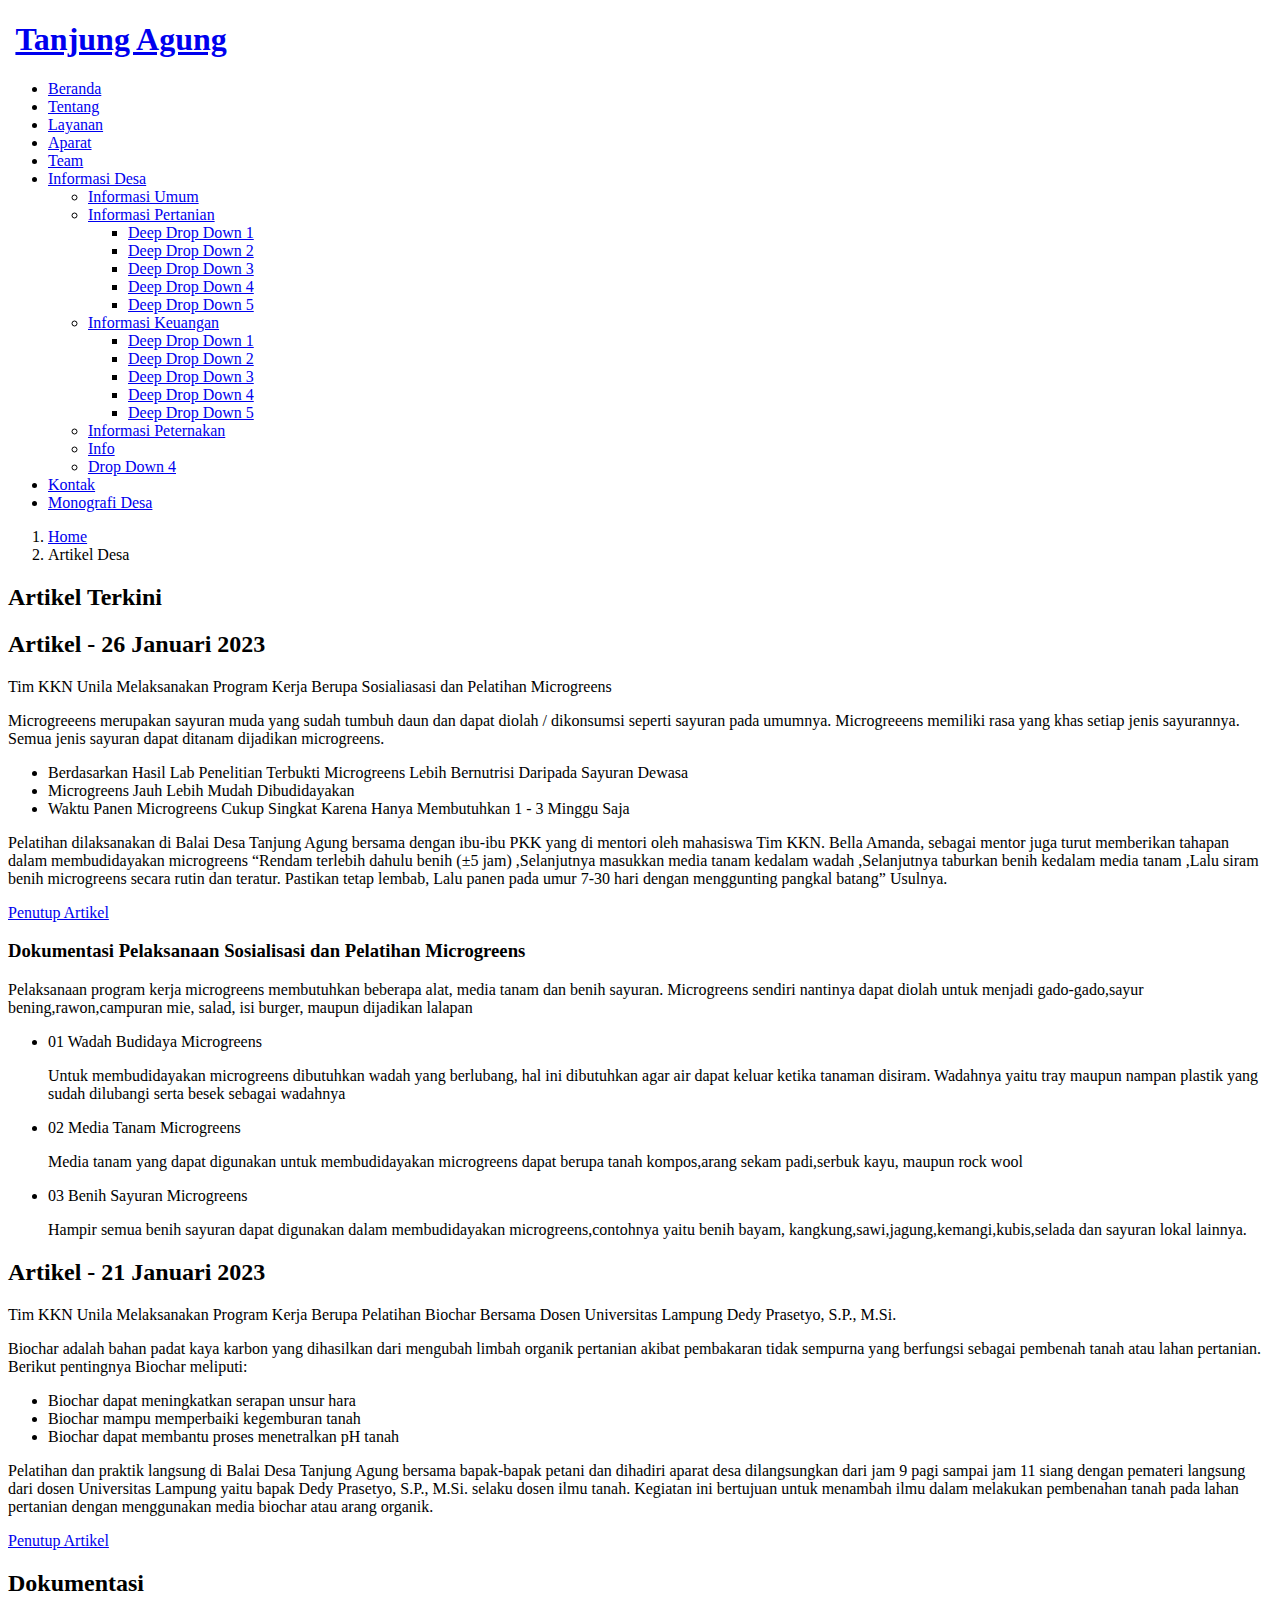
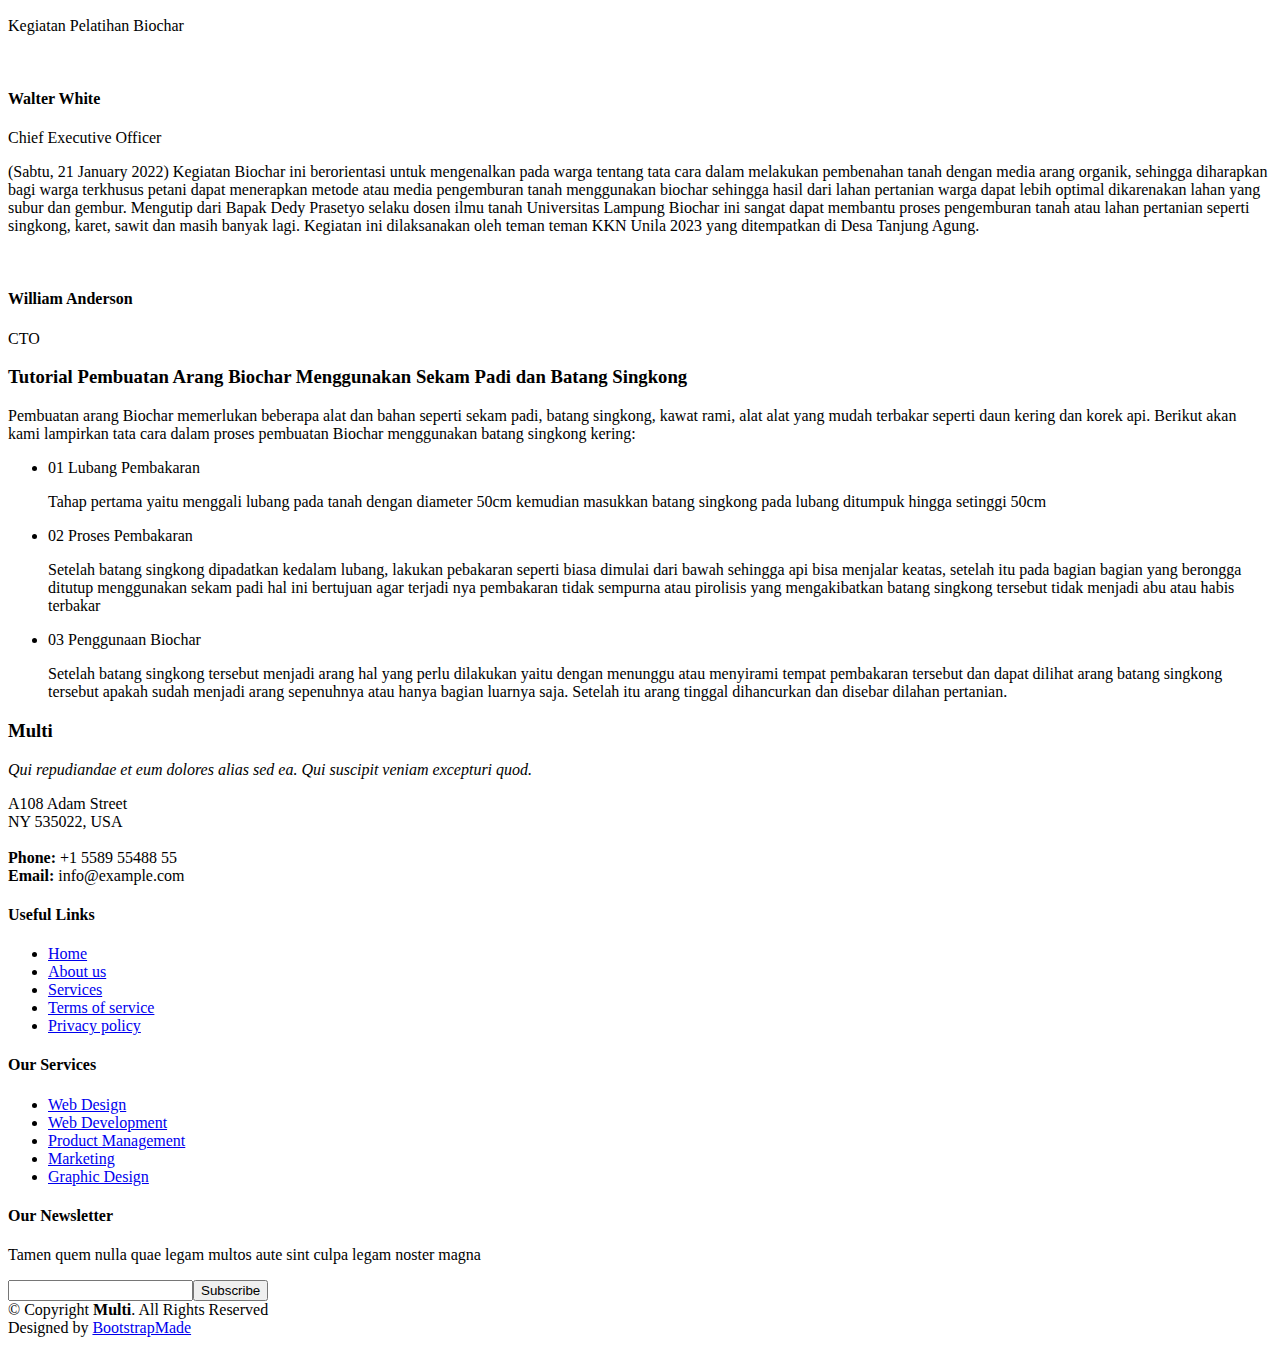
==== inner-page.html @ cc5b4e11 "Profil Tj Agung" ====
<!DOCTYPE html>
<html lang="en">

<head>
  <meta charset="utf-8">
  <meta content="width=device-width, initial-scale=1.0" name="viewport">

  <title>Inner Page - Multi Bootstrap Template</title>
  <meta content="" name="description">
  <meta content="" name="keywords">

  <!-- Favicons -->
  <link href="assets/img/favicon.png" rel="icon">
  <link href="assets/img/apple-touch-icon.png" rel="apple-touch-icon">

  <!-- Google Fonts -->
  <link href="https://fonts.googleapis.com/css?family=Open+Sans:300,300i,400,400i,600,600i,700,700i|Raleway:300,300i,400,400i,500,500i,600,600i,700,700i|Poppins:300,300i,400,400i,500,500i,600,600i,700,700i" rel="stylesheet">

  <!-- Vendor CSS Files -->
  <link href="assets/vendor/animate.css/animate.min.css" rel="stylesheet">
  <link href="assets/vendor/aos/aos.css" rel="stylesheet">
  <link href="assets/vendor/bootstrap/css/bootstrap.min.css" rel="stylesheet">
  <link href="assets/vendor/bootstrap-icons/bootstrap-icons.css" rel="stylesheet">
  <link href="assets/vendor/boxicons/css/boxicons.min.css" rel="stylesheet">
  <link href="assets/vendor/glightbox/css/glightbox.min.css" rel="stylesheet">
  <link href="assets/vendor/remixicon/remixicon.css" rel="stylesheet">
  <link href="assets/vendor/swiper/swiper-bundle.min.css" rel="stylesheet">

  <!-- Template Main CSS File -->
  <link href="assets/css/style.css" rel="stylesheet">

  <body>
    <!-- ======= Header ======= -->
    <header id="header" class="fixed-top">
      <div class="container d-flex align-items-center justify-content-between">
        <h1 class="logo"><a href="index.html" class="logo"><img src="assets/img/logo.png" alt="" class="img-fluid"></a>
          <a href="index.html">Tanjung Agung</a></h1>
        <!-- Uncomment below if you prefer to use an image logo -->
        <!-- <a href="index.html" class="logo"><img src="assets/img/logo.png" alt="" class="img-fluid"></a>-->

        <nav id="navbar" class="navbar">
          <ul>
            <li><a class="nav-link scrollto active" href="index.html">Beranda</a></li>
            <li><a class="nav-link scrollto" href="index.html">Tentang</a></li>
            <li><a class="nav-link scrollto" href="index.html">Layanan</a></li>
            <li><a class="nav-link scrollto" href="index.html">Aparat</a></li>
            <li><a class="nav-link scrollto" href="index.html">Team</a></li>
            <li class="dropdown">
              <a href="#about"><span>Informasi Desa</span> <i class="bi bi-chevron-down"></i></a>
              <ul>
                <li><a href="index.html">Informasi Umum</a></li>
                <li class="dropdown">
                  <a href="#"><span>Informasi Pertanian</span> <i class="bi bi-chevron-right"></i></a>
                  <ul>
                    <li><a href="#">Deep Drop Down 1</a></li>
                    <li><a href="#">Deep Drop Down 2</a></li>
                    <li><a href="#">Deep Drop Down 3</a></li>
                    <li><a href="#">Deep Drop Down 4</a></li>
                    <li><a href="#">Deep Drop Down 5</a></li>
                  </ul>
                </li>
                <li class="dropdown">
                  <a href="#"><span>Informasi Keuangan</span> <i class="bi bi-chevron-right"></i></a>
                  <ul>
                    <li><a href="#">Deep Drop Down 1</a></li>
                    <li><a href="#">Deep Drop Down 2</a></li>
                    <li><a href="#">Deep Drop Down 3</a></li>
                    <li><a href="#">Deep Drop Down 4</a></li>
                    <li><a href="#">Deep Drop Down 5</a></li>
                  </ul>
                </li>
                <li><a href="#">Informasi Peternakan</a></li>
                <li><a href="#">Info</a></li>
                <li><a href="#">Drop Down 4</a></li>
              </ul>
            </li>
            <li><a class="nav-link scrollto" href="index.html">Kontak</a></li>
            <li><a class="getstarted scrollto" href="index.html">Monografi Desa</a></li>
          </ul>
          <i class="bi bi-list mobile-nav-toggle"></i>
        </nav>
        <!-- .navbar -->
      </div>
    </header>
    <!-- End Header -->

  <main id="main">

    <!-- ======= Breadcrumbs ======= -->
    <section id="breadcrumbs" class="breadcrumbs">
      <div class="container">

        <ol>
          <li><a href="index.html">Home</a></li>
          <li>Artikel Desa</li>
        </ol>
        <h2>Artikel Terkini</h2>

      </div>
    </section><!-- End Breadcrumbs -->


      <!-- ======= About Section ======= -->
      <section id="about" class="about">
        <div class="container" data-aos="fade-up">
          <div class="section-title">
            <h2>Artikel - 26 Januari 2023</h2>
            <p>Tim KKN Unila Melaksanakan Program Kerja Berupa Sosialiasasi dan Pelatihan Microgreens</p>
          </div>

          <div class="row content">
            <div class="col-lg-6">
              <p>Microgreeens merupakan sayuran muda yang sudah tumbuh daun dan dapat diolah / dikonsumsi seperti sayuran pada umumnya. 
                Microgreeens memiliki rasa yang khas setiap jenis sayurannya. Semua jenis sayuran dapat ditanam dijadikan microgreens. </p>
              <ul>
                <li><i class="ri-check-double-line"></i> Berdasarkan Hasil Lab Penelitian Terbukti Microgreens Lebih Bernutrisi Daripada Sayuran Dewasa</li>
                <li><i class="ri-check-double-line"></i> Microgreens Jauh Lebih Mudah Dibudidayakan</li>
                <li><i class="ri-check-double-line"></i> Waktu Panen Microgreens Cukup Singkat Karena Hanya Membutuhkan 1 - 3 Minggu Saja</li>
              </ul>
            </div>
            <div class="col-lg-6 pt-4 pt-lg-0">
              <p>
                Pelatihan dilaksanakan di Balai Desa Tanjung Agung bersama dengan ibu-ibu PKK yang di mentori oleh mahasiswa Tim KKN. Bella Amanda, sebagai mentor juga turut memberikan tahapan dalam membudidayakan microgreens 
                “Rendam terlebih dahulu benih (±5 jam) ,Selanjutnya masukkan media tanam kedalam wadah ,Selanjutnya taburkan benih kedalam media tanam ,Lalu siram benih microgreens secara rutin dan teratur. Pastikan tetap lembab, Lalu panen pada umur 7-30 hari dengan menggunting pangkal batang” Usulnya.
              </p>
              <a href="#" class="btn-learn-more">Penutup Artikel</a>
            </div>
          </div>
        </div>
      </section>
      <!-- End About Section -->

     <!-- ======= Why Us Section ======= -->
     <section id="why-us" class="why-us section-bg">
      <div class="container-fluid" data-aos="fade-up">
        <div class="row">
          <div class="col-lg-5 align-items-stretch video-box" style="background-image: url('assets/img/microgreen.jpeg')" data-aos="zoom-in" data-aos-delay="100">
            <a href="https://drive.google.com/drive/folders/10XZjuf7PprwOUc-kJ8dAQePQixNwz4XZ?usp=share_link" class="venobox play-btn mb-4" data-vbtype="video" data-autoplay="true"></a>
          </div>

          <div class="col-lg-7 d-flex flex-column justify-content-center align-items-stretch">
            <div class="content">
              <h3>Dokumentasi <strong> Pelaksanaan Sosialisasi dan Pelatihan Microgreens</strong></h3>
              <p>Pelaksanaan program kerja microgreens membutuhkan beberapa alat, media tanam dan benih sayuran. Microgreens sendiri nantinya dapat diolah untuk
              menjadi gado-gado,sayur bening,rawon,campuran mie, salad, isi burger, maupun dijadikan lalapan </p>
            </div>

            <div class="accordion-list">
              <ul>
                <li>
                  <a data-bs-toggle="collapse" class="collapse" data-bs-target="#accordion-list-1"
                    ><span>01</span> Wadah Budidaya Microgreens <i class="bx bx-chevron-down icon-show"></i><i class="bx bx-chevron-up icon-close"></i
                  ></a>
                  <div id="accordion-list-1" class="collapse show" data-bs-parent=".accordion-list">
                    <p>Untuk membudidayakan microgreens dibutuhkan wadah yang berlubang, hal ini dibutuhkan agar air dapat keluar ketika tanaman disiram. Wadahnya yaitu tray maupun nampan plastik yang sudah dilubangi serta besek sebagai wadahnya </p>
                  </div>
                </li>

                <li>
                  <a data-bs-toggle="collapse" data-bs-target="#accordion-list-2" class="collapsed"
                    ><span>02</span> Media Tanam Microgreens <i class="bx bx-chevron-down icon-show"></i><i class="bx bx-chevron-up icon-close"></i
                  ></a>
                  <div id="accordion-list-2" class="collapse" data-bs-parent=".accordion-list">
                    <p>Media tanam yang dapat digunakan untuk membudidayakan microgreens dapat berupa tanah kompos,arang sekam padi,serbuk kayu, maupun rock wool
                    </p>
                  </div>
                </li>

                <li>
                  <a data-bs-toggle="collapse" data-bs-target="#accordion-list-3" class="collapsed"
                    ><span>03</span> Benih Sayuran Microgreens <i class="bx bx-chevron-down icon-show"></i><i class="bx bx-chevron-up icon-close"></i
                  ></a>
                  <div id="accordion-list-3" class="collapse" data-bs-parent=".accordion-list">
                    <p>Hampir semua benih sayuran dapat digunakan dalam membudidayakan microgreens,contohnya yaitu benih bayam, kangkung,sawi,jagung,kemangi,kubis,selada dan sayuran lokal lainnya.
                    </p>
                  </div>
                </li>
              </ul>
            </div>
          </div>
        </div>
      </div>
    </section>
    <!-- End Why Us Section -->

      <!-- ======= About Section ======= -->
      <section id="about" class="about">
        <div class="container" data-aos="fade-up">
          <div class="section-title">
            <h2>Artikel - 21 Januari 2023</h2>
            <p>Tim KKN Unila Melaksanakan Program Kerja Berupa Pelatihan Biochar Bersama Dosen Universitas Lampung Dedy Prasetyo, S.P., M.Si.</p>
          </div>

          <div class="row content">
            <div class="col-lg-6">
              <p>
                Biochar adalah bahan padat kaya karbon yang dihasilkan dari mengubah limbah organik pertanian akibat pembakaran tidak sempurna yang berfungsi sebagai pembenah tanah atau lahan pertanian. Berikut pentingnya Biochar meliputi:
                 <ul>
                <li><i class="ri-check-double-line"></i> Biochar dapat meningkatkan serapan unsur hara </li>
                <li><i class="ri-check-double-line"></i> Biochar mampu memperbaiki kegemburan tanah</li>
                <li><i class="ri-check-double-line"></i> Biochar dapat membantu proses menetralkan pH tanah</li>
              </ul>
            </div>
            <div class="col-lg-6 pt-4 pt-lg-0">
              <p>
                Pelatihan dan praktik langsung di Balai Desa Tanjung Agung bersama bapak-bapak petani dan dihadiri aparat desa dilangsungkan dari jam 9 pagi sampai jam 11 siang dengan pemateri langsung dari dosen Universitas Lampung yaitu bapak Dedy Prasetyo, S.P., M.Si. selaku dosen ilmu tanah. Kegiatan ini bertujuan 
                untuk menambah ilmu dalam melakukan pembenahan tanah pada lahan pertanian dengan menggunakan media biochar atau arang organik.
                </p>
              <a href="#" class="btn-learn-more">Penutup Artikel</a>
            </div>
          </div>
        </div>
      </section>
      <!-- End About Section -->

 <!-- ======= Team Section ======= -->
 <section id="team" class="team section-bg">
  <div class="container" data-aos="fade-up">
    <div class="section-title">
      <h2>Dokumentasi</h2>
      <p>Kegiatan Pelatihan Biochar</p>
    </div>

    <div class="row">
      <div class="col-xl-3 col-lg-4 col-md-6">
        <div class="member" data-aos="zoom-in" data-aos-delay="100">
          <img src="assets/img/team/team-1.jpg" class="img-fluid" alt="" />
          <div class="member-info">
            <div class="member-info-content">
              <h4>Walter White</h4>
              <span>Chief Executive Officer</span>
            </div>
          </div>
        </div>
      </div>

      <div class="col-lg-6 pt-4 pt-lg-0">
        <p>
          (Sabtu, 21 January 2022) Kegiatan Biochar ini berorientasi untuk mengenalkan pada warga tentang tata cara dalam melakukan pembenahan tanah dengan media arang organik,
          sehingga diharapkan bagi warga terkhusus petani dapat menerapkan metode atau media pengemburan tanah menggunakan biochar sehingga 
          hasil dari lahan pertanian warga dapat lebih optimal dikarenakan lahan yang subur dan gembur.
          Mengutip dari Bapak Dedy Prasetyo selaku dosen ilmu tanah Universitas Lampung Biochar ini sangat dapat membantu proses pengemburan tanah atau lahan pertanian seperti singkong, karet, sawit dan masih banyak lagi.
          Kegiatan ini dilaksanakan oleh teman teman KKN Unila 2023 yang ditempatkan di Desa Tanjung Agung. 
          </p>
      </div>
     
      <div class="col-xl-3 col-lg-4 col-md-6" data-wow-delay="0.2s">
        <div class="member" data-aos="zoom-in" data-aos-delay="300">
          <img src="assets/img/team/team-3.jpg" class="img-fluid" alt="" />
          <div class="member-info">
            <div class="member-info-content">
              <h4>William Anderson</h4>
              <span>CTO</span>
            </div>
          </div>
        </div>
      </div>
    </div>
  </div>
</section>
<!-- End Team Section -->

     <!-- ======= Why Us Section ======= -->
     <section id="why-us" class="why-us section-bg">
      <div class="container-fluid" data-aos="fade-up">
        <div class="row">


          <div class="col-lg-14 d-flex flex-column justify-content-center align-items-stretch">
            <div class="content">
              <h3>Tutorial <strong> Pembuatan Arang Biochar Menggunakan Sekam Padi dan Batang Singkong</strong></h3>
              <p>
                Pembuatan arang Biochar memerlukan beberapa alat dan bahan seperti sekam padi, batang singkong, kawat rami, alat alat yang mudah terbakar seperti daun kering dan korek api.
                Berikut akan kami lampirkan tata cara dalam proses pembuatan Biochar menggunakan batang singkong kering:
              </div>

            <div class="accordion-list">
              <ul>
                <li>
                  <a data-bs-toggle="collapse" class="collapse" data-bs-target="#accordion-list-1"
                    ><span>01</span> Lubang Pembakaran <i class="bx bx-chevron-down icon-show"></i><i class="bx bx-chevron-up icon-close"></i
                  ></a>
                  <div id="accordion-list-1" class="collapse show" data-bs-parent=".accordion-list">
                    <p>
                      Tahap pertama yaitu menggali lubang pada tanah dengan diameter 50cm kemudian masukkan batang singkong pada lubang ditumpuk hingga setinggi 50cm
                      </p>
                  </div>
                </li>

                <li>
                  <a data-bs-toggle="collapse" data-bs-target="#accordion-list-2" class="collapsed"
                    ><span>02</span> Proses Pembakaran  <i class="bx bx-chevron-down icon-show"></i><i class="bx bx-chevron-up icon-close"></i
                  ></a>
                  <div id="accordion-list-2" class="collapse" data-bs-parent=".accordion-list">
                    <p> Setelah batang singkong dipadatkan kedalam lubang, lakukan pebakaran seperti biasa dimulai dari bawah sehingga api bisa menjalar keatas, setelah itu pada bagian bagian yang berongga ditutup menggunakan sekam padi hal ini bertujuan agar terjadi nya pembakaran tidak sempurna atau pirolisis yang mengakibatkan batang singkong tersebut tidak menjadi abu atau habis terbakar
                    </p>
                  </div>
                </li>

                <li>
                  <a data-bs-toggle="collapse" data-bs-target="#accordion-list-3" class="collapsed"
                    ><span>03</span> Penggunaan Biochar <i class="bx bx-chevron-down icon-show"></i><i class="bx bx-chevron-up icon-close"></i
                  ></a>
                  <div id="accordion-list-3" class="collapse" data-bs-parent=".accordion-list">
                    <p> Setelah batang singkong tersebut menjadi arang hal yang perlu dilakukan yaitu dengan menunggu atau menyirami tempat pembakaran tersebut dan dapat dilihat arang batang singkong tersebut apakah sudah menjadi arang sepenuhnya atau hanya bagian luarnya saja. Setelah itu arang tinggal dihancurkan dan disebar dilahan pertanian.
                    </p>
                  </div>
                </li>
              </ul>
            </div>
          </div>
        </div>
      </div>
    </section>
    <!-- End Why Us Section -->


  </main><!-- End #main -->

  <!-- ======= Footer ======= -->
  <footer id="footer">
    <div class="footer-top">
      <div class="container">
        <div class="row">

          <div class="col-lg-4 col-md-6">
            <div class="footer-info">
              <h3>Multi</h3>
              <p class="pb-3"><em>Qui repudiandae et eum dolores alias sed ea. Qui suscipit veniam excepturi quod.</em></p>
              <p>
                A108 Adam Street <br>
                NY 535022, USA<br><br>
                <strong>Phone:</strong> +1 5589 55488 55<br>
                <strong>Email:</strong> info@example.com<br>
              </p>
              <div class="social-links mt-3">
                <a href="#" class="twitter"><i class="bx bxl-twitter"></i></a>
                <a href="#" class="facebook"><i class="bx bxl-facebook"></i></a>
                <a href="#" class="instagram"><i class="bx bxl-instagram"></i></a>
                <a href="#" class="google-plus"><i class="bx bxl-skype"></i></a>
                <a href="#" class="linkedin"><i class="bx bxl-linkedin"></i></a>
              </div>
            </div>
          </div>

          <div class="col-lg-2 col-md-6 footer-links">
            <h4>Useful Links</h4>
            <ul>
              <li><i class="bx bx-chevron-right"></i> <a href="#">Home</a></li>
              <li><i class="bx bx-chevron-right"></i> <a href="#">About us</a></li>
              <li><i class="bx bx-chevron-right"></i> <a href="#">Services</a></li>
              <li><i class="bx bx-chevron-right"></i> <a href="#">Terms of service</a></li>
              <li><i class="bx bx-chevron-right"></i> <a href="#">Privacy policy</a></li>
            </ul>
          </div>

          <div class="col-lg-2 col-md-6 footer-links">
            <h4>Our Services</h4>
            <ul>
              <li><i class="bx bx-chevron-right"></i> <a href="#">Web Design</a></li>
              <li><i class="bx bx-chevron-right"></i> <a href="#">Web Development</a></li>
              <li><i class="bx bx-chevron-right"></i> <a href="#">Product Management</a></li>
              <li><i class="bx bx-chevron-right"></i> <a href="#">Marketing</a></li>
              <li><i class="bx bx-chevron-right"></i> <a href="#">Graphic Design</a></li>
            </ul>
          </div>

          <div class="col-lg-4 col-md-6 footer-newsletter">
            <h4>Our Newsletter</h4>
            <p>Tamen quem nulla quae legam multos aute sint culpa legam noster magna</p>
            <form action="" method="post">
              <input type="email" name="email"><input type="submit" value="Subscribe">
            </form>

          </div>

        </div>
      </div>
    </div>

    <div class="container">
      <div class="copyright">
        &copy; Copyright <strong><span>Multi</span></strong>. All Rights Reserved
      </div>
      <div class="credits">
        <!-- All the links in the footer should remain intact. -->
        <!-- You can delete the links only if you purchased the pro version. -->
        <!-- Licensing information: https://bootstrapmade.com/license/ -->
        <!-- Purchase the pro version with working PHP/AJAX contact form: https://bootstrapmade.com/multi-responsive-bootstrap-template/ -->
        Designed by <a href="https://bootstrapmade.com/">BootstrapMade</a>
      </div>
    </div>
  </footer><!-- End Footer -->

  <div id="preloader"></div>
  <a href="#" class="back-to-top d-flex align-items-center justify-content-center"><i class="bi bi-arrow-up-short"></i></a>

  <!-- Vendor JS Files -->
  <script src="assets/vendor/purecounter/purecounter_vanilla.js"></script>
  <script src="assets/vendor/aos/aos.js"></script>
  <script src="assets/vendor/bootstrap/js/bootstrap.bundle.min.js"></script>
  <script src="assets/vendor/glightbox/js/glightbox.min.js"></script>
  <script src="assets/vendor/isotope-layout/isotope.pkgd.min.js"></script>
  <script src="assets/vendor/swiper/swiper-bundle.min.js"></script>
  <script src="assets/vendor/php-email-form/validate.js"></script>

  <!-- Template Main JS File -->
  <script src="assets/js/main.js"></script>

</body>

</html>
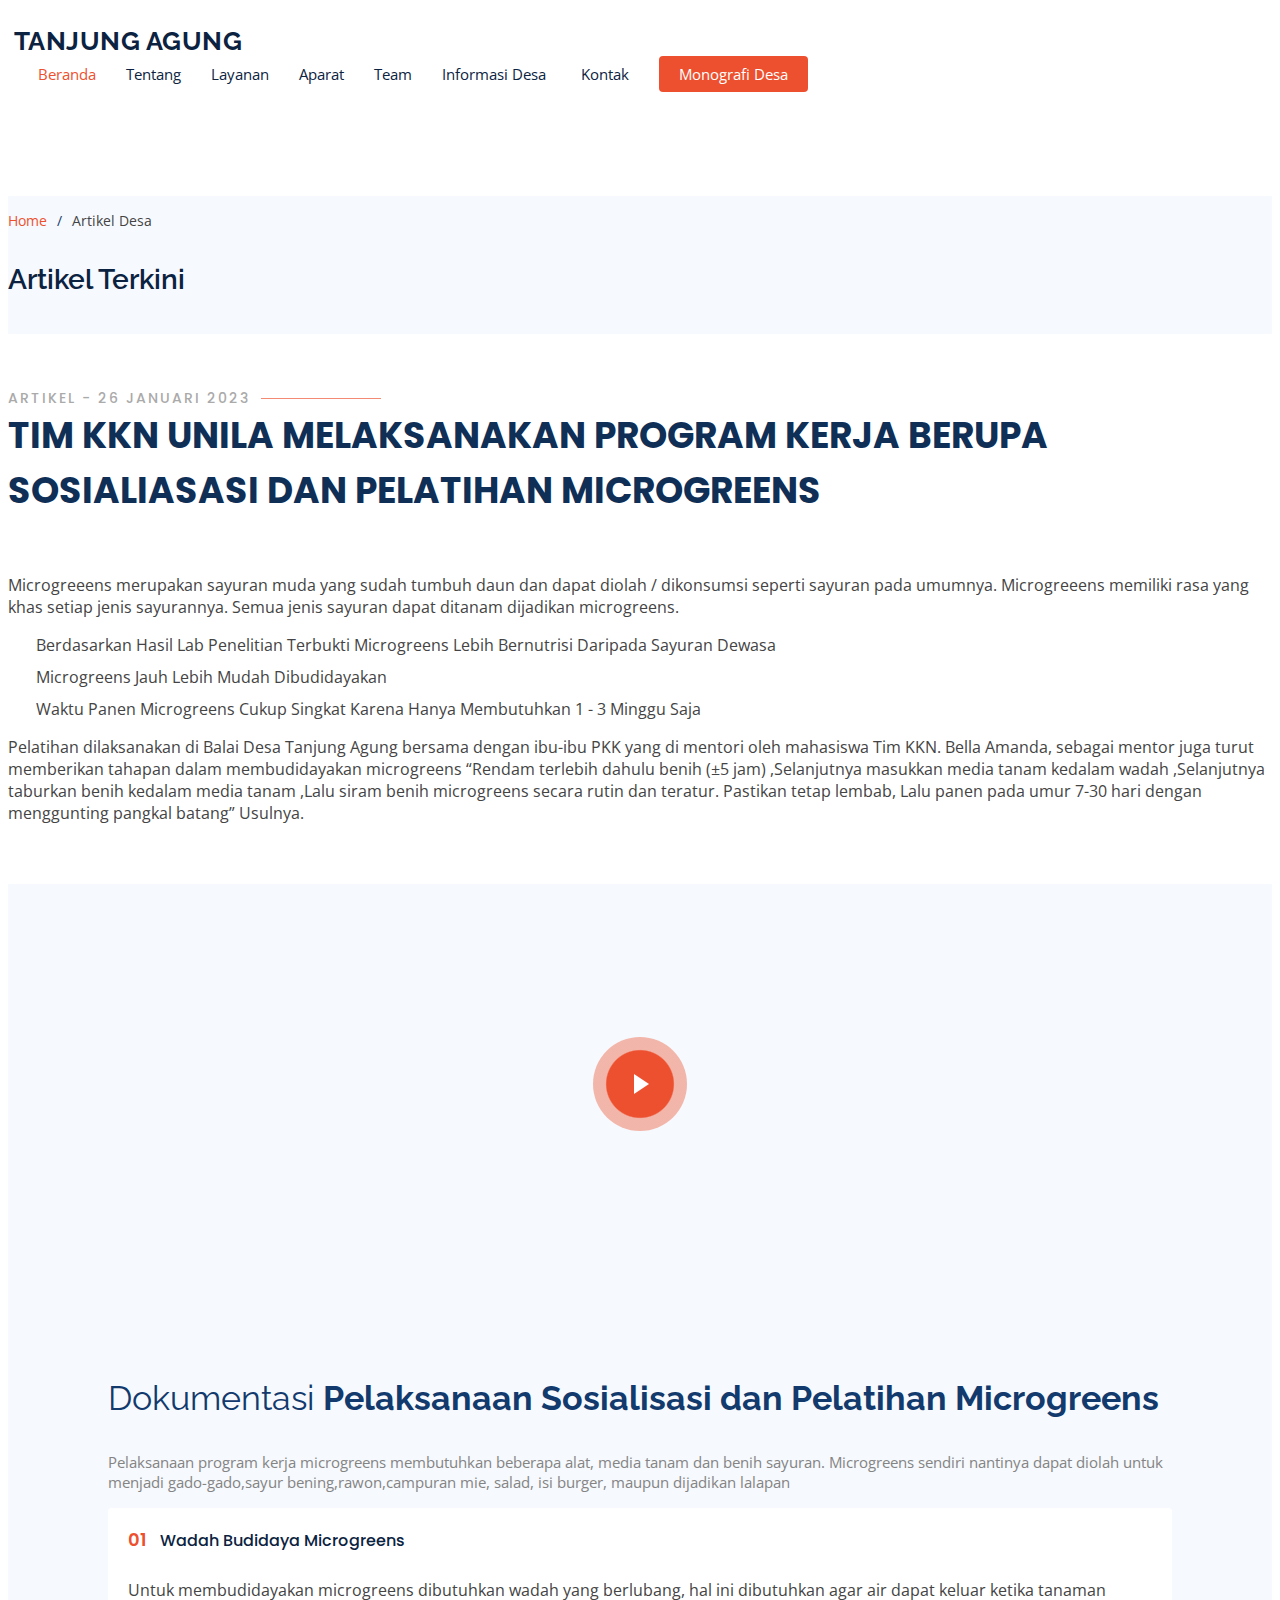
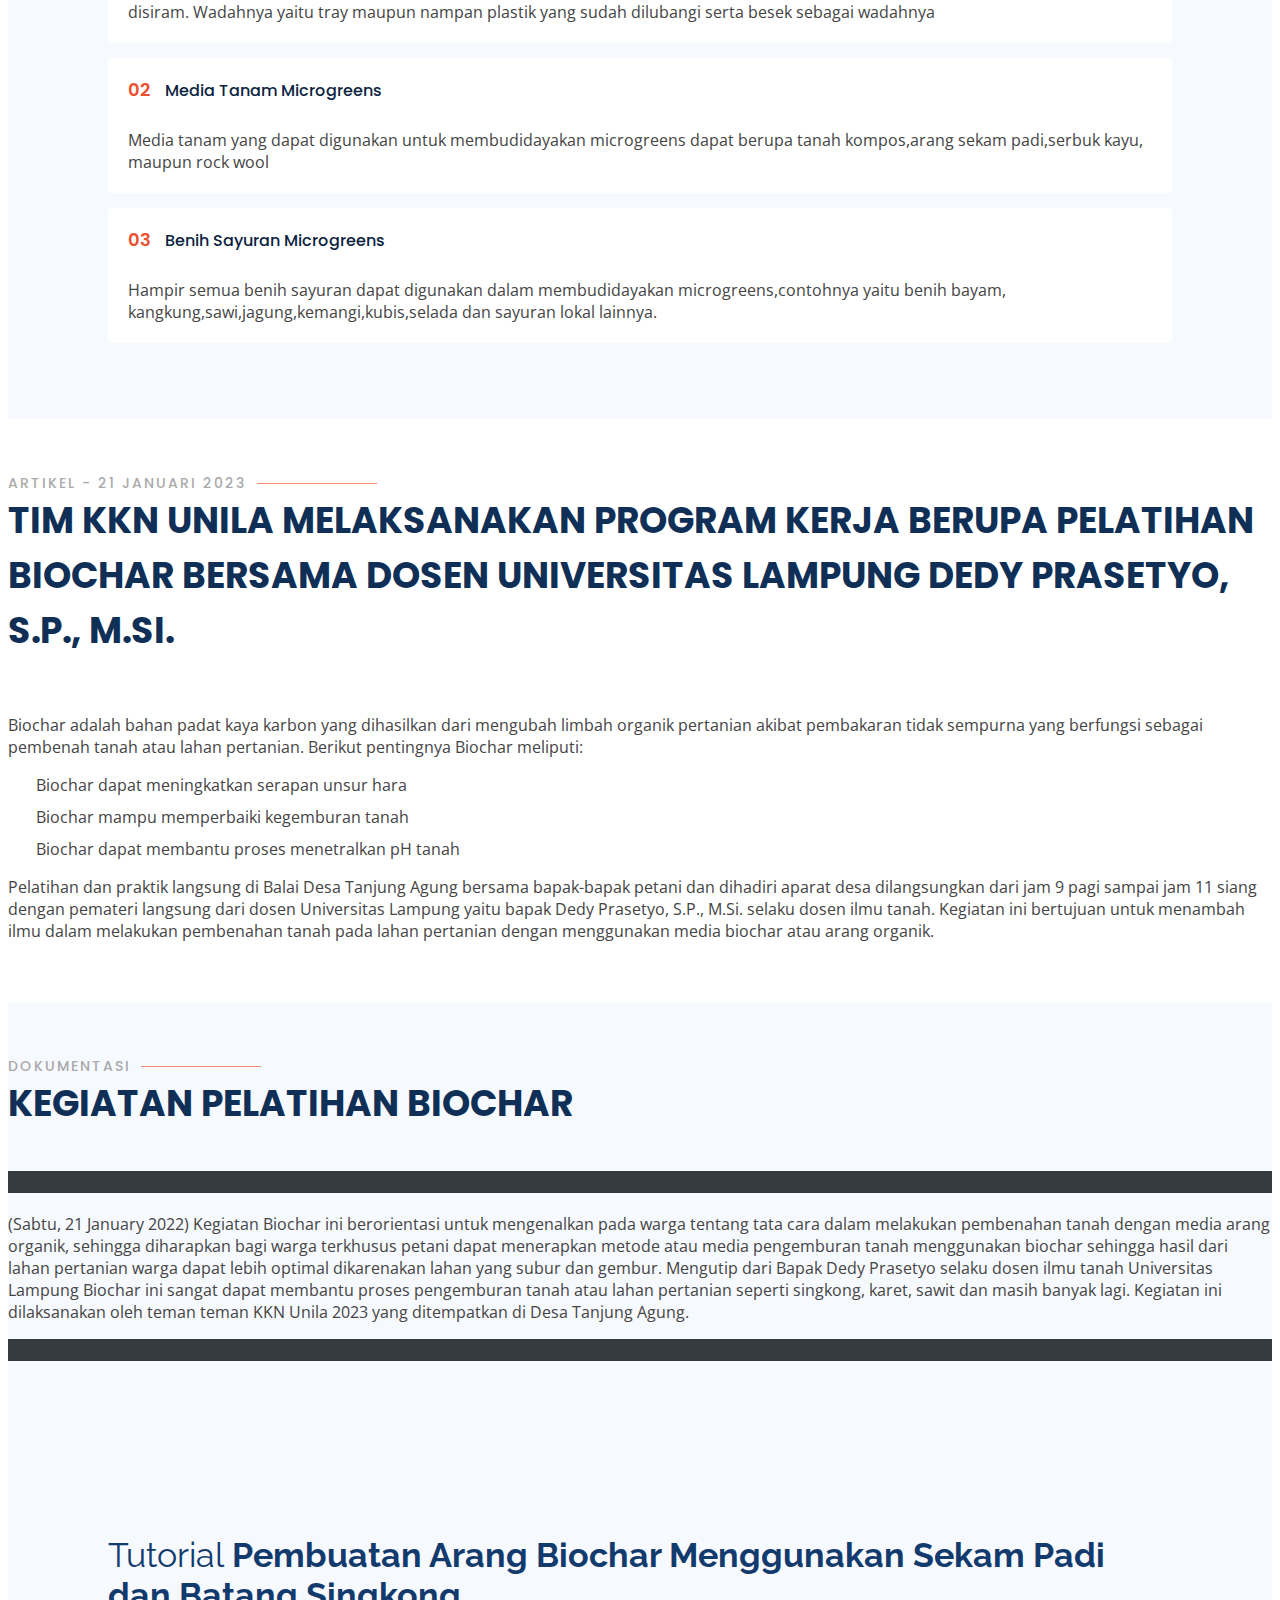
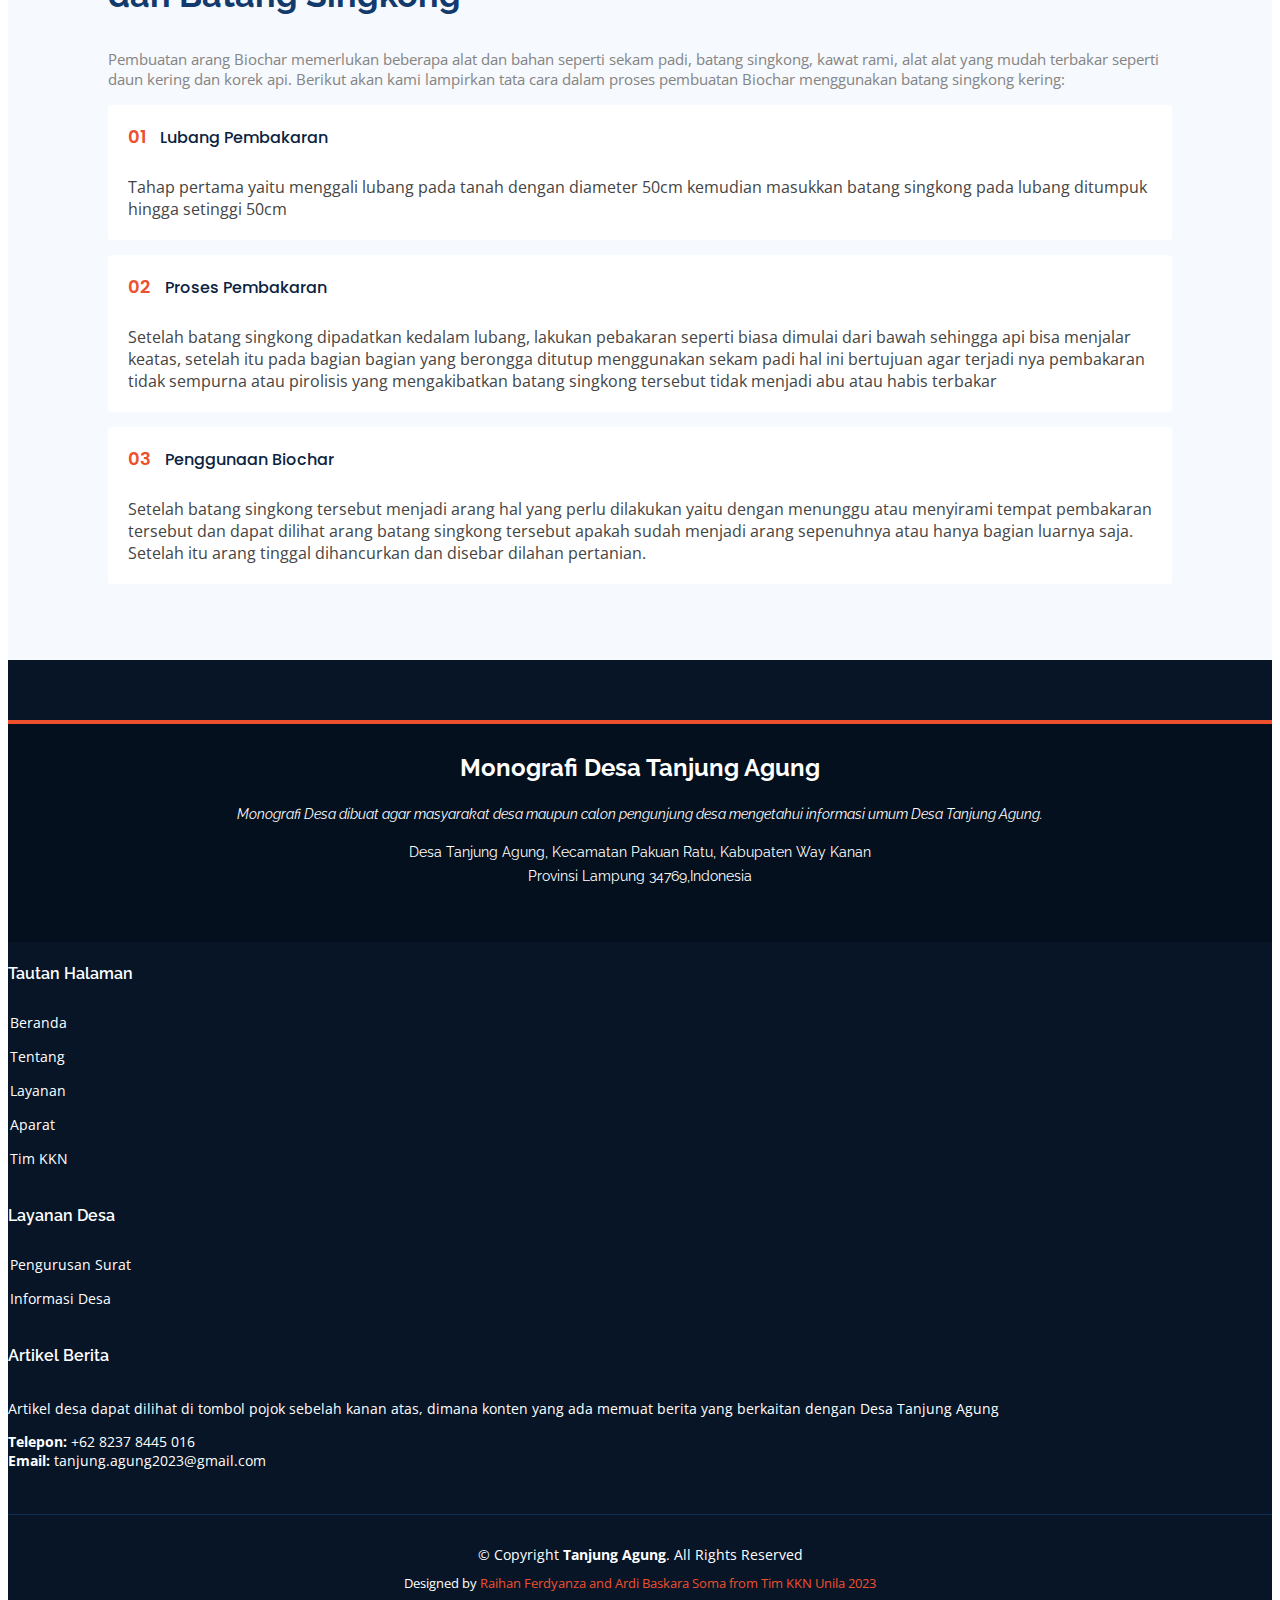
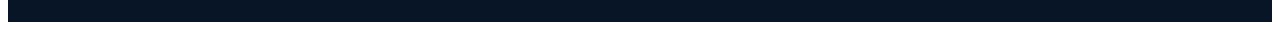
==== commit 2797bf01: "Add files via upload" ====
--- a/inner-page.html
+++ b/inner-page.html
@@ -1,412 +1,380 @@
-<!DOCTYPE html>
-<html lang="en">
-
-<head>
-  <meta charset="utf-8">
-  <meta content="width=device-width, initial-scale=1.0" name="viewport">
-
-  <title>Inner Page - Multi Bootstrap Template</title>
-  <meta content="" name="description">
-  <meta content="" name="keywords">
-
-  <!-- Favicons -->
-  <link href="assets/img/favicon.png" rel="icon">
-  <link href="assets/img/apple-touch-icon.png" rel="apple-touch-icon">
-
-  <!-- Google Fonts -->
-  <link href="https://fonts.googleapis.com/css?family=Open+Sans:300,300i,400,400i,600,600i,700,700i|Raleway:300,300i,400,400i,500,500i,600,600i,700,700i|Poppins:300,300i,400,400i,500,500i,600,600i,700,700i" rel="stylesheet">
-
-  <!-- Vendor CSS Files -->
-  <link href="assets/vendor/animate.css/animate.min.css" rel="stylesheet">
-  <link href="assets/vendor/aos/aos.css" rel="stylesheet">
-  <link href="assets/vendor/bootstrap/css/bootstrap.min.css" rel="stylesheet">
-  <link href="assets/vendor/bootstrap-icons/bootstrap-icons.css" rel="stylesheet">
-  <link href="assets/vendor/boxicons/css/boxicons.min.css" rel="stylesheet">
-  <link href="assets/vendor/glightbox/css/glightbox.min.css" rel="stylesheet">
-  <link href="assets/vendor/remixicon/remixicon.css" rel="stylesheet">
-  <link href="assets/vendor/swiper/swiper-bundle.min.css" rel="stylesheet">
-
-  <!-- Template Main CSS File -->
-  <link href="assets/css/style.css" rel="stylesheet">
-
-  <body>
-    <!-- ======= Header ======= -->
-    <header id="header" class="fixed-top">
-      <div class="container d-flex align-items-center justify-content-between">
-        <h1 class="logo"><a href="index.html" class="logo"><img src="assets/img/logo.png" alt="" class="img-fluid"></a>
-          <a href="index.html">Tanjung Agung</a></h1>
-        <!-- Uncomment below if you prefer to use an image logo -->
-        <!-- <a href="index.html" class="logo"><img src="assets/img/logo.png" alt="" class="img-fluid"></a>-->
-
-        <nav id="navbar" class="navbar">
-          <ul>
-            <li><a class="nav-link scrollto active" href="index.html">Beranda</a></li>
-            <li><a class="nav-link scrollto" href="index.html">Tentang</a></li>
-            <li><a class="nav-link scrollto" href="index.html">Layanan</a></li>
-            <li><a class="nav-link scrollto" href="index.html">Aparat</a></li>
-            <li><a class="nav-link scrollto" href="index.html">Team</a></li>
-            <li class="dropdown">
-              <a href="#about"><span>Informasi Desa</span> <i class="bi bi-chevron-down"></i></a>
-              <ul>
-                <li><a href="index.html">Informasi Umum</a></li>
-                <li class="dropdown">
-                  <a href="#"><span>Informasi Pertanian</span> <i class="bi bi-chevron-right"></i></a>
-                  <ul>
-                    <li><a href="#">Deep Drop Down 1</a></li>
-                    <li><a href="#">Deep Drop Down 2</a></li>
-                    <li><a href="#">Deep Drop Down 3</a></li>
-                    <li><a href="#">Deep Drop Down 4</a></li>
-                    <li><a href="#">Deep Drop Down 5</a></li>
-                  </ul>
-                </li>
-                <li class="dropdown">
-                  <a href="#"><span>Informasi Keuangan</span> <i class="bi bi-chevron-right"></i></a>
-                  <ul>
-                    <li><a href="#">Deep Drop Down 1</a></li>
-                    <li><a href="#">Deep Drop Down 2</a></li>
-                    <li><a href="#">Deep Drop Down 3</a></li>
-                    <li><a href="#">Deep Drop Down 4</a></li>
-                    <li><a href="#">Deep Drop Down 5</a></li>
-                  </ul>
-                </li>
-                <li><a href="#">Informasi Peternakan</a></li>
-                <li><a href="#">Info</a></li>
-                <li><a href="#">Drop Down 4</a></li>
-              </ul>
-            </li>
-            <li><a class="nav-link scrollto" href="index.html">Kontak</a></li>
-            <li><a class="getstarted scrollto" href="index.html">Monografi Desa</a></li>
-          </ul>
-          <i class="bi bi-list mobile-nav-toggle"></i>
-        </nav>
-        <!-- .navbar -->
-      </div>
-    </header>
-    <!-- End Header -->
-
-  <main id="main">
-
-    <!-- ======= Breadcrumbs ======= -->
-    <section id="breadcrumbs" class="breadcrumbs">
-      <div class="container">
-
-        <ol>
-          <li><a href="index.html">Home</a></li>
-          <li>Artikel Desa</li>
-        </ol>
-        <h2>Artikel Terkini</h2>
-
-      </div>
-    </section><!-- End Breadcrumbs -->
-
-
-      <!-- ======= About Section ======= -->
-      <section id="about" class="about">
-        <div class="container" data-aos="fade-up">
-          <div class="section-title">
-            <h2>Artikel - 26 Januari 2023</h2>
-            <p>Tim KKN Unila Melaksanakan Program Kerja Berupa Sosialiasasi dan Pelatihan Microgreens</p>
-          </div>
-
-          <div class="row content">
-            <div class="col-lg-6">
-              <p>Microgreeens merupakan sayuran muda yang sudah tumbuh daun dan dapat diolah / dikonsumsi seperti sayuran pada umumnya. 
-                Microgreeens memiliki rasa yang khas setiap jenis sayurannya. Semua jenis sayuran dapat ditanam dijadikan microgreens. </p>
-              <ul>
-                <li><i class="ri-check-double-line"></i> Berdasarkan Hasil Lab Penelitian Terbukti Microgreens Lebih Bernutrisi Daripada Sayuran Dewasa</li>
-                <li><i class="ri-check-double-line"></i> Microgreens Jauh Lebih Mudah Dibudidayakan</li>
-                <li><i class="ri-check-double-line"></i> Waktu Panen Microgreens Cukup Singkat Karena Hanya Membutuhkan 1 - 3 Minggu Saja</li>
-              </ul>
-            </div>
-            <div class="col-lg-6 pt-4 pt-lg-0">
-              <p>
-                Pelatihan dilaksanakan di Balai Desa Tanjung Agung bersama dengan ibu-ibu PKK yang di mentori oleh mahasiswa Tim KKN. Bella Amanda, sebagai mentor juga turut memberikan tahapan dalam membudidayakan microgreens 
-                “Rendam terlebih dahulu benih (±5 jam) ,Selanjutnya masukkan media tanam kedalam wadah ,Selanjutnya taburkan benih kedalam media tanam ,Lalu siram benih microgreens secara rutin dan teratur. Pastikan tetap lembab, Lalu panen pada umur 7-30 hari dengan menggunting pangkal batang” Usulnya.
-              </p>
-              <a href="#" class="btn-learn-more">Penutup Artikel</a>
-            </div>
-          </div>
-        </div>
-      </section>
-      <!-- End About Section -->
-
-     <!-- ======= Why Us Section ======= -->
-     <section id="why-us" class="why-us section-bg">
-      <div class="container-fluid" data-aos="fade-up">
-        <div class="row">
-          <div class="col-lg-5 align-items-stretch video-box" style="background-image: url('assets/img/microgreen.jpeg')" data-aos="zoom-in" data-aos-delay="100">
-            <a href="https://drive.google.com/drive/folders/10XZjuf7PprwOUc-kJ8dAQePQixNwz4XZ?usp=share_link" class="venobox play-btn mb-4" data-vbtype="video" data-autoplay="true"></a>
-          </div>
-
-          <div class="col-lg-7 d-flex flex-column justify-content-center align-items-stretch">
-            <div class="content">
-              <h3>Dokumentasi <strong> Pelaksanaan Sosialisasi dan Pelatihan Microgreens</strong></h3>
-              <p>Pelaksanaan program kerja microgreens membutuhkan beberapa alat, media tanam dan benih sayuran. Microgreens sendiri nantinya dapat diolah untuk
-              menjadi gado-gado,sayur bening,rawon,campuran mie, salad, isi burger, maupun dijadikan lalapan </p>
-            </div>
-
-            <div class="accordion-list">
-              <ul>
-                <li>
-                  <a data-bs-toggle="collapse" class="collapse" data-bs-target="#accordion-list-1"
-                    ><span>01</span> Wadah Budidaya Microgreens <i class="bx bx-chevron-down icon-show"></i><i class="bx bx-chevron-up icon-close"></i
-                  ></a>
-                  <div id="accordion-list-1" class="collapse show" data-bs-parent=".accordion-list">
-                    <p>Untuk membudidayakan microgreens dibutuhkan wadah yang berlubang, hal ini dibutuhkan agar air dapat keluar ketika tanaman disiram. Wadahnya yaitu tray maupun nampan plastik yang sudah dilubangi serta besek sebagai wadahnya </p>
-                  </div>
-                </li>
-
-                <li>
-                  <a data-bs-toggle="collapse" data-bs-target="#accordion-list-2" class="collapsed"
-                    ><span>02</span> Media Tanam Microgreens <i class="bx bx-chevron-down icon-show"></i><i class="bx bx-chevron-up icon-close"></i
-                  ></a>
-                  <div id="accordion-list-2" class="collapse" data-bs-parent=".accordion-list">
-                    <p>Media tanam yang dapat digunakan untuk membudidayakan microgreens dapat berupa tanah kompos,arang sekam padi,serbuk kayu, maupun rock wool
-                    </p>
-                  </div>
-                </li>
-
-                <li>
-                  <a data-bs-toggle="collapse" data-bs-target="#accordion-list-3" class="collapsed"
-                    ><span>03</span> Benih Sayuran Microgreens <i class="bx bx-chevron-down icon-show"></i><i class="bx bx-chevron-up icon-close"></i
-                  ></a>
-                  <div id="accordion-list-3" class="collapse" data-bs-parent=".accordion-list">
-                    <p>Hampir semua benih sayuran dapat digunakan dalam membudidayakan microgreens,contohnya yaitu benih bayam, kangkung,sawi,jagung,kemangi,kubis,selada dan sayuran lokal lainnya.
-                    </p>
-                  </div>
-                </li>
-              </ul>
-            </div>
-          </div>
-        </div>
-      </div>
-    </section>
-    <!-- End Why Us Section -->
-
-      <!-- ======= About Section ======= -->
-      <section id="about" class="about">
-        <div class="container" data-aos="fade-up">
-          <div class="section-title">
-            <h2>Artikel - 21 Januari 2023</h2>
-            <p>Tim KKN Unila Melaksanakan Program Kerja Berupa Pelatihan Biochar Bersama Dosen Universitas Lampung Dedy Prasetyo, S.P., M.Si.</p>
-          </div>
-
-          <div class="row content">
-            <div class="col-lg-6">
-              <p>
-                Biochar adalah bahan padat kaya karbon yang dihasilkan dari mengubah limbah organik pertanian akibat pembakaran tidak sempurna yang berfungsi sebagai pembenah tanah atau lahan pertanian. Berikut pentingnya Biochar meliputi:
-                 <ul>
-                <li><i class="ri-check-double-line"></i> Biochar dapat meningkatkan serapan unsur hara </li>
-                <li><i class="ri-check-double-line"></i> Biochar mampu memperbaiki kegemburan tanah</li>
-                <li><i class="ri-check-double-line"></i> Biochar dapat membantu proses menetralkan pH tanah</li>
-              </ul>
-            </div>
-            <div class="col-lg-6 pt-4 pt-lg-0">
-              <p>
-                Pelatihan dan praktik langsung di Balai Desa Tanjung Agung bersama bapak-bapak petani dan dihadiri aparat desa dilangsungkan dari jam 9 pagi sampai jam 11 siang dengan pemateri langsung dari dosen Universitas Lampung yaitu bapak Dedy Prasetyo, S.P., M.Si. selaku dosen ilmu tanah. Kegiatan ini bertujuan 
-                untuk menambah ilmu dalam melakukan pembenahan tanah pada lahan pertanian dengan menggunakan media biochar atau arang organik.
-                </p>
-              <a href="#" class="btn-learn-more">Penutup Artikel</a>
-            </div>
-          </div>
-        </div>
-      </section>
-      <!-- End About Section -->
-
- <!-- ======= Team Section ======= -->
- <section id="team" class="team section-bg">
-  <div class="container" data-aos="fade-up">
-    <div class="section-title">
-      <h2>Dokumentasi</h2>
-      <p>Kegiatan Pelatihan Biochar</p>
-    </div>
-
-    <div class="row">
-      <div class="col-xl-3 col-lg-4 col-md-6">
-        <div class="member" data-aos="zoom-in" data-aos-delay="100">
-          <img src="assets/img/team/team-1.jpg" class="img-fluid" alt="" />
-          <div class="member-info">
-            <div class="member-info-content">
-              <h4>Walter White</h4>
-              <span>Chief Executive Officer</span>
-            </div>
-          </div>
-        </div>
-      </div>
-
-      <div class="col-lg-6 pt-4 pt-lg-0">
-        <p>
-          (Sabtu, 21 January 2022) Kegiatan Biochar ini berorientasi untuk mengenalkan pada warga tentang tata cara dalam melakukan pembenahan tanah dengan media arang organik,
-          sehingga diharapkan bagi warga terkhusus petani dapat menerapkan metode atau media pengemburan tanah menggunakan biochar sehingga 
-          hasil dari lahan pertanian warga dapat lebih optimal dikarenakan lahan yang subur dan gembur.
-          Mengutip dari Bapak Dedy Prasetyo selaku dosen ilmu tanah Universitas Lampung Biochar ini sangat dapat membantu proses pengemburan tanah atau lahan pertanian seperti singkong, karet, sawit dan masih banyak lagi.
-          Kegiatan ini dilaksanakan oleh teman teman KKN Unila 2023 yang ditempatkan di Desa Tanjung Agung. 
-          </p>
-      </div>
-     
-      <div class="col-xl-3 col-lg-4 col-md-6" data-wow-delay="0.2s">
-        <div class="member" data-aos="zoom-in" data-aos-delay="300">
-          <img src="assets/img/team/team-3.jpg" class="img-fluid" alt="" />
-          <div class="member-info">
-            <div class="member-info-content">
-              <h4>William Anderson</h4>
-              <span>CTO</span>
-            </div>
-          </div>
-        </div>
-      </div>
-    </div>
-  </div>
-</section>
-<!-- End Team Section -->
-
-     <!-- ======= Why Us Section ======= -->
-     <section id="why-us" class="why-us section-bg">
-      <div class="container-fluid" data-aos="fade-up">
-        <div class="row">
-
-
-          <div class="col-lg-14 d-flex flex-column justify-content-center align-items-stretch">
-            <div class="content">
-              <h3>Tutorial <strong> Pembuatan Arang Biochar Menggunakan Sekam Padi dan Batang Singkong</strong></h3>
-              <p>
-                Pembuatan arang Biochar memerlukan beberapa alat dan bahan seperti sekam padi, batang singkong, kawat rami, alat alat yang mudah terbakar seperti daun kering dan korek api.
-                Berikut akan kami lampirkan tata cara dalam proses pembuatan Biochar menggunakan batang singkong kering:
-              </div>
-
-            <div class="accordion-list">
-              <ul>
-                <li>
-                  <a data-bs-toggle="collapse" class="collapse" data-bs-target="#accordion-list-1"
-                    ><span>01</span> Lubang Pembakaran <i class="bx bx-chevron-down icon-show"></i><i class="bx bx-chevron-up icon-close"></i
-                  ></a>
-                  <div id="accordion-list-1" class="collapse show" data-bs-parent=".accordion-list">
-                    <p>
-                      Tahap pertama yaitu menggali lubang pada tanah dengan diameter 50cm kemudian masukkan batang singkong pada lubang ditumpuk hingga setinggi 50cm
-                      </p>
-                  </div>
-                </li>
-
-                <li>
-                  <a data-bs-toggle="collapse" data-bs-target="#accordion-list-2" class="collapsed"
-                    ><span>02</span> Proses Pembakaran  <i class="bx bx-chevron-down icon-show"></i><i class="bx bx-chevron-up icon-close"></i
-                  ></a>
-                  <div id="accordion-list-2" class="collapse" data-bs-parent=".accordion-list">
-                    <p> Setelah batang singkong dipadatkan kedalam lubang, lakukan pebakaran seperti biasa dimulai dari bawah sehingga api bisa menjalar keatas, setelah itu pada bagian bagian yang berongga ditutup menggunakan sekam padi hal ini bertujuan agar terjadi nya pembakaran tidak sempurna atau pirolisis yang mengakibatkan batang singkong tersebut tidak menjadi abu atau habis terbakar
-                    </p>
-                  </div>
-                </li>
-
-                <li>
-                  <a data-bs-toggle="collapse" data-bs-target="#accordion-list-3" class="collapsed"
-                    ><span>03</span> Penggunaan Biochar <i class="bx bx-chevron-down icon-show"></i><i class="bx bx-chevron-up icon-close"></i
-                  ></a>
-                  <div id="accordion-list-3" class="collapse" data-bs-parent=".accordion-list">
-                    <p> Setelah batang singkong tersebut menjadi arang hal yang perlu dilakukan yaitu dengan menunggu atau menyirami tempat pembakaran tersebut dan dapat dilihat arang batang singkong tersebut apakah sudah menjadi arang sepenuhnya atau hanya bagian luarnya saja. Setelah itu arang tinggal dihancurkan dan disebar dilahan pertanian.
-                    </p>
-                  </div>
-                </li>
-              </ul>
-            </div>
-          </div>
-        </div>
-      </div>
-    </section>
-    <!-- End Why Us Section -->
-
-
-  </main><!-- End #main -->
-
-  <!-- ======= Footer ======= -->
-  <footer id="footer">
-    <div class="footer-top">
-      <div class="container">
-        <div class="row">
-
-          <div class="col-lg-4 col-md-6">
-            <div class="footer-info">
-              <h3>Multi</h3>
-              <p class="pb-3"><em>Qui repudiandae et eum dolores alias sed ea. Qui suscipit veniam excepturi quod.</em></p>
-              <p>
-                A108 Adam Street <br>
-                NY 535022, USA<br><br>
-                <strong>Phone:</strong> +1 5589 55488 55<br>
-                <strong>Email:</strong> info@example.com<br>
-              </p>
-              <div class="social-links mt-3">
-                <a href="#" class="twitter"><i class="bx bxl-twitter"></i></a>
-                <a href="#" class="facebook"><i class="bx bxl-facebook"></i></a>
-                <a href="#" class="instagram"><i class="bx bxl-instagram"></i></a>
-                <a href="#" class="google-plus"><i class="bx bxl-skype"></i></a>
-                <a href="#" class="linkedin"><i class="bx bxl-linkedin"></i></a>
-              </div>
-            </div>
-          </div>
-
-          <div class="col-lg-2 col-md-6 footer-links">
-            <h4>Useful Links</h4>
-            <ul>
-              <li><i class="bx bx-chevron-right"></i> <a href="#">Home</a></li>
-              <li><i class="bx bx-chevron-right"></i> <a href="#">About us</a></li>
-              <li><i class="bx bx-chevron-right"></i> <a href="#">Services</a></li>
-              <li><i class="bx bx-chevron-right"></i> <a href="#">Terms of service</a></li>
-              <li><i class="bx bx-chevron-right"></i> <a href="#">Privacy policy</a></li>
-            </ul>
-          </div>
-
-          <div class="col-lg-2 col-md-6 footer-links">
-            <h4>Our Services</h4>
-            <ul>
-              <li><i class="bx bx-chevron-right"></i> <a href="#">Web Design</a></li>
-              <li><i class="bx bx-chevron-right"></i> <a href="#">Web Development</a></li>
-              <li><i class="bx bx-chevron-right"></i> <a href="#">Product Management</a></li>
-              <li><i class="bx bx-chevron-right"></i> <a href="#">Marketing</a></li>
-              <li><i class="bx bx-chevron-right"></i> <a href="#">Graphic Design</a></li>
-            </ul>
-          </div>
-
-          <div class="col-lg-4 col-md-6 footer-newsletter">
-            <h4>Our Newsletter</h4>
-            <p>Tamen quem nulla quae legam multos aute sint culpa legam noster magna</p>
-            <form action="" method="post">
-              <input type="email" name="email"><input type="submit" value="Subscribe">
-            </form>
-
-          </div>
-
-        </div>
-      </div>
-    </div>
-
-    <div class="container">
-      <div class="copyright">
-        &copy; Copyright <strong><span>Multi</span></strong>. All Rights Reserved
-      </div>
-      <div class="credits">
-        <!-- All the links in the footer should remain intact. -->
-        <!-- You can delete the links only if you purchased the pro version. -->
-        <!-- Licensing information: https://bootstrapmade.com/license/ -->
-        <!-- Purchase the pro version with working PHP/AJAX contact form: https://bootstrapmade.com/multi-responsive-bootstrap-template/ -->
-        Designed by <a href="https://bootstrapmade.com/">BootstrapMade</a>
-      </div>
-    </div>
-  </footer><!-- End Footer -->
-
-  <div id="preloader"></div>
-  <a href="#" class="back-to-top d-flex align-items-center justify-content-center"><i class="bi bi-arrow-up-short"></i></a>
-
-  <!-- Vendor JS Files -->
-  <script src="assets/vendor/purecounter/purecounter_vanilla.js"></script>
-  <script src="assets/vendor/aos/aos.js"></script>
-  <script src="assets/vendor/bootstrap/js/bootstrap.bundle.min.js"></script>
-  <script src="assets/vendor/glightbox/js/glightbox.min.js"></script>
-  <script src="assets/vendor/isotope-layout/isotope.pkgd.min.js"></script>
-  <script src="assets/vendor/swiper/swiper-bundle.min.js"></script>
-  <script src="assets/vendor/php-email-form/validate.js"></script>
-
-  <!-- Template Main JS File -->
-  <script src="assets/js/main.js"></script>
-
-</body>
-
+<!DOCTYPE html>
+<html lang="en">
+
+<head>
+  <meta charset="utf-8">
+  <meta content="width=device-width, initial-scale=1.0" name="viewport">
+
+  <title>Berita Tanjung Agung</title>
+  <meta content="" name="description">
+  <meta content="" name="keywords">
+
+  <!-- Favicons -->
+  <link href="assets/img/logo.png" rel="icon">
+  <link href="assets/img/apple-touch-icon.png" rel="apple-touch-icon">
+
+  <!-- Google Fonts -->
+  <link href="https://fonts.googleapis.com/css?family=Open+Sans:300,300i,400,400i,600,600i,700,700i|Raleway:300,300i,400,400i,500,500i,600,600i,700,700i|Poppins:300,300i,400,400i,500,500i,600,600i,700,700i" rel="stylesheet">
+
+  <!-- Vendor CSS Files -->
+  <link href="assets/vendor/animate.css/animate.min.css" rel="stylesheet">
+  <link href="assets/vendor/aos/aos.css" rel="stylesheet">
+  <link href="assets/vendor/bootstrap/css/bootstrap.min.css" rel="stylesheet">
+  <link href="assets/vendor/bootstrap-icons/bootstrap-icons.css" rel="stylesheet">
+  <link href="assets/vendor/boxicons/css/boxicons.min.css" rel="stylesheet">
+  <link href="assets/vendor/glightbox/css/glightbox.min.css" rel="stylesheet">
+  <link href="assets/vendor/remixicon/remixicon.css" rel="stylesheet">
+  <link href="assets/vendor/swiper/swiper-bundle.min.css" rel="stylesheet">
+
+  <!-- Template Main CSS File -->
+  <link href="assets/css/style.css" rel="stylesheet">
+
+  <body>
+   <!-- ======= Header ======= -->
+   <header id="header" class="fixed-top">
+    <div class="container d-flex align-items-center justify-content-between">
+      <h1 class="logo"><a href="index.html" class="logo"><img src="assets/img/logo.png" alt="" class="img-fluid"></a>
+        <a href="inner-page.html">Tanjung Agung</a></h1>
+      <!-- Uncomment below if you prefer to use an image logo -->
+      <!-- <a href="index.html" class="logo"><img src="assets/img/logo.png" alt="" class="img-fluid"></a>-->
+
+      <nav id="navbar" class="navbar">
+        <ul>
+          <li><a class="nav-link scrollto active" href="index.html">Beranda</a></li>
+          <li><a class="nav-link scrollto" href="index.html">Tentang</a></li>
+          <li><a class="nav-link scrollto" href="index.html">Layanan</a></li>
+          <li><a class="nav-link scrollto" href="index.html">Aparat</a></li>
+          <li><a class="nav-link scrollto" href="index.html">Team</a></li>
+          <li class="dropdown">
+            <a href="index.html"><span>Informasi Desa</span> <i class="bi bi-chevron-down"></i></a>
+            <ul>
+              <li><a href="index.html">Informasi Wilayah</a></li>
+              <li><a href="index.html">Informasi Penduduk</a></li>
+              <li><a href="index.html">Informasi Sarana dan Prasarana</a></li>
+              <li><a href="index.html">Informasi Pendidikan dan Kesehatan</a></li>
+              <li><a href="index.html">Informasi Keuangan</a></li>
+              <li><a href="index.html">Informasi Lembaga</a></li>
+              <li><a href="index.html">Informasi Pertanian dan Peternakan</a></li>
+            </ul>
+          </li>
+          <li><a class="nav-link scrollto" href="#footer">Kontak</a></li>
+          <li><a class="getstarted scrollto" href="index.html">Monografi Desa</a></li>
+        </ul>
+        <i class="bi bi-list mobile-nav-toggle"></i>
+      </nav>
+      <!-- .navbar -->
+    </div>
+  </header>
+  <!-- End Header -->
+
+  <main id="main">
+
+    <!-- ======= Breadcrumbs ======= -->
+    <section id="breadcrumbs" class="breadcrumbs">
+      <div class="container">
+
+        <ol>
+          <li><a href="index.html">Home</a></li>
+          <li>Artikel Desa</li>
+        </ol>
+        <h2>Artikel Terkini</h2>
+
+      </div>
+    </section><!-- End Breadcrumbs -->
+
+
+      <!-- ======= About Section ======= -->
+      <section id="about" class="about">
+        <div class="container" data-aos="fade-up">
+          <div class="section-title">
+            <h2>Artikel - 26 Januari 2023</h2>
+            <p>Tim KKN Unila Melaksanakan Program Kerja Berupa Sosialiasasi dan Pelatihan Microgreens</p>
+          </div>
+
+          <div class="row content">
+            <div class="col-lg-6">
+              <p>Microgreeens merupakan sayuran muda yang sudah tumbuh daun dan dapat diolah / dikonsumsi seperti sayuran pada umumnya. 
+                Microgreeens memiliki rasa yang khas setiap jenis sayurannya. Semua jenis sayuran dapat ditanam dijadikan microgreens. </p>
+              <ul>
+                <li><i class="ri-check-double-line"></i> Berdasarkan Hasil Lab Penelitian Terbukti Microgreens Lebih Bernutrisi Daripada Sayuran Dewasa</li>
+                <li><i class="ri-check-double-line"></i> Microgreens Jauh Lebih Mudah Dibudidayakan</li>
+                <li><i class="ri-check-double-line"></i> Waktu Panen Microgreens Cukup Singkat Karena Hanya Membutuhkan 1 - 3 Minggu Saja</li>
+              </ul>
+            </div>
+            <div class="col-lg-6 pt-4 pt-lg-0">
+              <p>
+                Pelatihan dilaksanakan di Balai Desa Tanjung Agung bersama dengan ibu-ibu PKK yang di mentori oleh mahasiswa Tim KKN. Bella Amanda, sebagai mentor juga turut memberikan tahapan dalam membudidayakan microgreens 
+                “Rendam terlebih dahulu benih (±5 jam) ,Selanjutnya masukkan media tanam kedalam wadah ,Selanjutnya taburkan benih kedalam media tanam ,Lalu siram benih microgreens secara rutin dan teratur. Pastikan tetap lembab, Lalu panen pada umur 7-30 hari dengan menggunting pangkal batang” Usulnya.
+              </p>
+            </div>
+          </div>
+        </div>
+      </section>
+      <!-- End About Section -->
+
+     <!-- ======= Why Us Section ======= -->
+     <section id="why-us" class="why-us section-bg">
+      <div class="container-fluid" data-aos="fade-up">
+        <div class="row">
+          <div class="col-lg-5 align-items-stretch video-box" style="background-image: url('assets/img/microgreen.jpeg')" data-aos="zoom-in" data-aos-delay="100">
+            <a href="https://drive.google.com/drive/folders/10XZjuf7PprwOUc-kJ8dAQePQixNwz4XZ?usp=share_link" class="venobox play-btn mb-4" data-vbtype="video" data-autoplay="true"></a>
+          </div>
+
+          <div class="col-lg-7 d-flex flex-column justify-content-center align-items-stretch">
+            <div class="content">
+              <h3>Dokumentasi <strong> Pelaksanaan Sosialisasi dan Pelatihan Microgreens</strong></h3>
+              <p>Pelaksanaan program kerja microgreens membutuhkan beberapa alat, media tanam dan benih sayuran. Microgreens sendiri nantinya dapat diolah untuk
+              menjadi gado-gado,sayur bening,rawon,campuran mie, salad, isi burger, maupun dijadikan lalapan </p>
+            </div>
+
+            <div class="accordion-list">
+              <ul>
+                <li>
+                  <a data-bs-toggle="collapse" class="collapse" data-bs-target="#accordion-list-1"
+                    ><span>01</span> Wadah Budidaya Microgreens <i class="bx bx-chevron-down icon-show"></i><i class="bx bx-chevron-up icon-close"></i
+                  ></a>
+                  <div id="accordion-list-1" class="collapse show" data-bs-parent=".accordion-list">
+                    <p>Untuk membudidayakan microgreens dibutuhkan wadah yang berlubang, hal ini dibutuhkan agar air dapat keluar ketika tanaman disiram. Wadahnya yaitu tray maupun nampan plastik yang sudah dilubangi serta besek sebagai wadahnya </p>
+                  </div>
+                </li>
+
+                <li>
+                  <a data-bs-toggle="collapse" data-bs-target="#accordion-list-2" class="collapsed"
+                    ><span>02</span> Media Tanam Microgreens <i class="bx bx-chevron-down icon-show"></i><i class="bx bx-chevron-up icon-close"></i
+                  ></a>
+                  <div id="accordion-list-2" class="collapse" data-bs-parent=".accordion-list">
+                    <p>Media tanam yang dapat digunakan untuk membudidayakan microgreens dapat berupa tanah kompos,arang sekam padi,serbuk kayu, maupun rock wool
+                    </p>
+                  </div>
+                </li>
+
+                <li>
+                  <a data-bs-toggle="collapse" data-bs-target="#accordion-list-3" class="collapsed"
+                    ><span>03</span> Benih Sayuran Microgreens <i class="bx bx-chevron-down icon-show"></i><i class="bx bx-chevron-up icon-close"></i
+                  ></a>
+                  <div id="accordion-list-3" class="collapse" data-bs-parent=".accordion-list">
+                    <p>Hampir semua benih sayuran dapat digunakan dalam membudidayakan microgreens,contohnya yaitu benih bayam, kangkung,sawi,jagung,kemangi,kubis,selada dan sayuran lokal lainnya.
+                    </p>
+                  </div>
+                </li>
+              </ul>
+            </div>
+          </div>
+        </div>
+      </div>
+    </section>
+    <!-- End Why Us Section -->
+
+      <!-- ======= About Section ======= -->
+      <section id="about" class="about">
+        <div class="container" data-aos="fade-up">
+          <div class="section-title">
+            <h2>Artikel - 21 Januari 2023</h2>
+            <p>Tim KKN Unila Melaksanakan Program Kerja Berupa Pelatihan Biochar Bersama Dosen Universitas Lampung Dedy Prasetyo, S.P., M.Si.</p>
+          </div>
+
+          <div class="row content">
+            <div class="col-lg-6">
+              <p>
+                Biochar adalah bahan padat kaya karbon yang dihasilkan dari mengubah limbah organik pertanian akibat pembakaran tidak sempurna yang berfungsi sebagai pembenah tanah atau lahan pertanian. Berikut pentingnya Biochar meliputi:
+                 <ul>
+                <li><i class="ri-check-double-line"></i> Biochar dapat meningkatkan serapan unsur hara </li>
+                <li><i class="ri-check-double-line"></i> Biochar mampu memperbaiki kegemburan tanah</li>
+                <li><i class="ri-check-double-line"></i> Biochar dapat membantu proses menetralkan pH tanah</li>
+              </ul>
+            </div>
+            <div class="col-lg-6 pt-4 pt-lg-0">
+              <p>
+                Pelatihan dan praktik langsung di Balai Desa Tanjung Agung bersama bapak-bapak petani dan dihadiri aparat desa dilangsungkan dari jam 9 pagi sampai jam 11 siang dengan pemateri langsung dari dosen Universitas Lampung yaitu bapak Dedy Prasetyo, S.P., M.Si. selaku dosen ilmu tanah. Kegiatan ini bertujuan 
+                untuk menambah ilmu dalam melakukan pembenahan tanah pada lahan pertanian dengan menggunakan media biochar atau arang organik.
+                </p>
+            </div>
+          </div>
+        </div>
+      </section>
+      <!-- End About Section -->
+
+ <!-- ======= Team Section ======= -->
+ <section id="team" class="team section-bg">
+  <div class="container" data-aos="fade-up">
+    <div class="section-title">
+      <h2>Dokumentasi</h2>
+      <p>Kegiatan Pelatihan Biochar</p>
+    </div>
+
+    <div class="row">
+      <div class="col-xl-3 col-lg-4 col-md-6">
+        <div class="member" data-aos="zoom-in" data-aos-delay="100">
+          <img src="assets/img/biochar.1.jpg" class="img-fluid" alt="" />
+          <div class="member-info">
+            <div class="member-info-content">
+              <h4>Penyampaian Materi Biochar</h4>
+              <span>Dedy Prasetyo, S.P., M.Si.</span>
+            </div>
+          </div>
+        </div>
+      </div>
+
+      <div class="col-lg-6 pt-4 pt-lg-0">
+        <p>
+          (Sabtu, 21 January 2022) Kegiatan Biochar ini berorientasi untuk mengenalkan pada warga tentang tata cara dalam melakukan pembenahan tanah dengan media arang organik,
+          sehingga diharapkan bagi warga terkhusus petani dapat menerapkan metode atau media pengemburan tanah menggunakan biochar sehingga 
+          hasil dari lahan pertanian warga dapat lebih optimal dikarenakan lahan yang subur dan gembur.
+          Mengutip dari Bapak Dedy Prasetyo selaku dosen ilmu tanah Universitas Lampung Biochar ini sangat dapat membantu proses pengemburan tanah atau lahan pertanian seperti singkong, karet, sawit dan masih banyak lagi.
+          Kegiatan ini dilaksanakan oleh teman teman KKN Unila 2023 yang ditempatkan di Desa Tanjung Agung. 
+          </p>
+      </div>
+     
+      <div class="col-xl-3 col-lg-4 col-md-6" data-wow-delay="0.2s">
+        <div class="member" data-aos="zoom-in" data-aos-delay="300">
+          <img src="assets/img/biochar.2.jpg" class="img-fluid" alt="" />
+          <div class="member-info">
+            <div class="member-info-content">
+              <h4>Praktik Langsung Biochar </h4>
+              <span>Tim KKN UNILA 2023</span>
+            </div>
+          </div>
+        </div>
+      </div>
+    </div>
+  </div>
+</section>
+<!-- End Team Section -->
+
+     <!-- ======= Why Us Section ======= -->
+     <section id="why-us" class="why-us section-bg">
+      <div class="container-fluid" data-aos="fade-up">
+        <div class="row">
+
+
+          <div class="col-lg-14 d-flex flex-column justify-content-center align-items-stretch">
+            <div class="content">
+              <h3>Tutorial <strong> Pembuatan Arang Biochar Menggunakan Sekam Padi dan Batang Singkong</strong></h3>
+              <p>
+                Pembuatan arang Biochar memerlukan beberapa alat dan bahan seperti sekam padi, batang singkong, kawat rami, alat alat yang mudah terbakar seperti daun kering dan korek api.
+                Berikut akan kami lampirkan tata cara dalam proses pembuatan Biochar menggunakan batang singkong kering:
+              </div>
+
+            <div class="accordion-list">
+              <ul>
+                <li>
+                  <a data-bs-toggle="collapse" class="collapse" data-bs-target="#accordion-list-1"
+                    ><span>01</span> Lubang Pembakaran <i class="bx bx-chevron-down icon-show"></i><i class="bx bx-chevron-up icon-close"></i
+                  ></a>
+                  <div id="accordion-list-1" class="collapse show" data-bs-parent=".accordion-list">
+                    <p>
+                      Tahap pertama yaitu menggali lubang pada tanah dengan diameter 50cm kemudian masukkan batang singkong pada lubang ditumpuk hingga setinggi 50cm
+                      </p>
+                  </div>
+                </li>
+
+                <li>
+                  <a data-bs-toggle="collapse" data-bs-target="#accordion-list-2" class="collapsed"
+                    ><span>02</span> Proses Pembakaran  <i class="bx bx-chevron-down icon-show"></i><i class="bx bx-chevron-up icon-close"></i
+                  ></a>
+                  <div id="accordion-list-2" class="collapse" data-bs-parent=".accordion-list">
+                    <p> Setelah batang singkong dipadatkan kedalam lubang, lakukan pebakaran seperti biasa dimulai dari bawah sehingga api bisa menjalar keatas, setelah itu pada bagian bagian yang berongga ditutup menggunakan sekam padi hal ini bertujuan agar terjadi nya pembakaran tidak sempurna atau pirolisis yang mengakibatkan batang singkong tersebut tidak menjadi abu atau habis terbakar
+                    </p>
+                  </div>
+                </li>
+
+                <li>
+                  <a data-bs-toggle="collapse" data-bs-target="#accordion-list-3" class="collapsed"
+                    ><span>03</span> Penggunaan Biochar <i class="bx bx-chevron-down icon-show"></i><i class="bx bx-chevron-up icon-close"></i
+                  ></a>
+                  <div id="accordion-list-3" class="collapse" data-bs-parent=".accordion-list">
+                    <p> Setelah batang singkong tersebut menjadi arang hal yang perlu dilakukan yaitu dengan menunggu atau menyirami tempat pembakaran tersebut dan dapat dilihat arang batang singkong tersebut apakah sudah menjadi arang sepenuhnya atau hanya bagian luarnya saja. Setelah itu arang tinggal dihancurkan dan disebar dilahan pertanian.
+                    </p>
+                  </div>
+                </li>
+              </ul>
+            </div>
+          </div>
+        </div>
+      </div>
+    </section>
+    <!-- End Why Us Section -->
+
+
+  </main><!-- End #main -->
+
+    <!-- ======= Footer ======= -->
+    <footer id="footer">
+      <div class="footer-top">
+        <div class="container">
+          <div class="row">
+            <div class="col-lg-4 col-md-6">
+              <div class="footer-info">
+                <h3>Monografi Desa Tanjung Agung</h3>
+                <p class="pb-3"><em>Monografi Desa dibuat agar masyarakat desa maupun calon pengunjung desa mengetahui informasi umum Desa Tanjung Agung.</em></p>
+                <p>
+                  Desa Tanjung Agung, Kecamatan Pakuan Ratu, Kabupaten Way Kanan <br />
+                  Provinsi Lampung 34769,Indonesia <br /><br />
+                </p>
+              </div>
+            </div>
+
+            <div class="col-lg-2 col-md-6 footer-links">
+              <h4>Tautan Halaman</h4>
+              <ul>
+                <li><i class="bx bx-chevron-right"></i> <a href="index.html">Beranda</a></li>
+                <li><i class="bx bx-chevron-right"></i> <a href="index.html">Tentang</a></li>
+                <li><i class="bx bx-chevron-right"></i> <a href="index.html">Layanan</a></li>
+                <li><i class="bx bx-chevron-right"></i> <a href="index.html">Aparat</a></li>
+                <li><i class="bx bx-chevron-right"></i> <a href="index.html">Tim KKN</a></li>
+              </ul>
+            </div>
+
+            <div class="col-lg-2 col-md-6 footer-links">
+              <h4>Layanan Desa</h4>
+              <ul>
+                <li><i class="bx bx-chevron-right"></i> <a href="index.html">Pengurusan Surat</a></li>
+                <li><i class="bx bx-chevron-right"></i> <a href="index.html">Informasi Desa</a></li>
+              </ul>
+            </div>
+            <div class="col-lg-4 col-md-6 footer-newsletter">
+              <h4>Artikel Berita</h4>
+              <p>Artikel desa dapat dilihat di tombol pojok sebelah kanan atas, dimana konten yang ada memuat berita yang berkaitan dengan Desa Tanjung Agung</p>
+              <p>
+                <strong>Telepon:</strong> +62 8237 8445 016<br />
+                <strong>Email:</strong> tanjung.agung2023@gmail.com<br />
+              </p>
+            </div>
+          </div>
+        </div>
+      </div>
+
+      <div class="container">
+        <div class="copyright">
+          &copy; Copyright <strong><span>Tanjung Agung</span></strong
+          >. All Rights Reserved
+        </div>
+        <div class="credits">
+          <!-- All the links in the footer should remain intact. -->
+          <!-- You can delete the links only if you purchased the pro version. -->
+          <!-- Licensing information: https://bootstrapmade.com/license/ -->
+          <!-- Purchase the pro version with working PHP/AJAX contact form: https://bootstrapmade.com/multi-responsive-bootstrap-template/ -->
+          Designed by <a href="https://www.instagram.com/kkn.tanjungagung2023/?hl=en">Raihan Ferdyanza and Ardi Baskara Soma from Tim KKN Unila 2023</a>
+        </div>
+      </div>
+    </footer>
+    <!-- End Footer -->
+
+  <div id="preloader"></div>
+  <a href="#" class="back-to-top d-flex align-items-center justify-content-center"><i class="bi bi-arrow-up-short"></i></a>
+
+  <!-- Vendor JS Files -->
+  <script src="assets/vendor/purecounter/purecounter_vanilla.js"></script>
+  <script src="assets/vendor/aos/aos.js"></script>
+  <script src="assets/vendor/bootstrap/js/bootstrap.bundle.min.js"></script>
+  <script src="assets/vendor/glightbox/js/glightbox.min.js"></script>
+  <script src="assets/vendor/isotope-layout/isotope.pkgd.min.js"></script>
+  <script src="assets/vendor/swiper/swiper-bundle.min.js"></script>
+  <script src="assets/vendor/php-email-form/validate.js"></script>
+
+  <!-- Template Main JS File -->
+  <script src="assets/js/main.js"></script>
+
+</body>
+
 </html>--- a/assets/css/style.css
+++ b/assets/css/style.css
@@ -0,0 +1,1887 @@
+/**
+* Template Name: Multi - v4.10.0
+* Template URL: https://bootstrapmade.com/multi-responsive-bootstrap-template/
+* Author: BootstrapMade.com
+* License: https://bootstrapmade.com/license/
+*/
+
+/*--------------------------------------------------------------
+# General
+--------------------------------------------------------------*/
+body {
+  font-family: "Open Sans", sans-serif;
+  color: #444444;
+}
+
+a {
+  color: #ed502e;
+  text-decoration: none;
+}
+
+a:hover {
+  color: #f1775d;
+  text-decoration: none;
+}
+
+h1,
+h2,
+h3,
+h4,
+h5,
+h6 {
+  font-family: "Raleway", sans-serif;
+}
+
+/*--------------------------------------------------------------
+# Preloader
+--------------------------------------------------------------*/
+#preloader {
+  position: fixed;
+  top: 0;
+  left: 0;
+  right: 0;
+  bottom: 0;
+  z-index: 9999;
+  overflow: hidden;
+  background: #fff;
+}
+
+#preloader:before {
+  content: "";
+  position: fixed;
+  top: calc(50% - 30px);
+  left: calc(50% - 30px);
+  border: 6px solid #ed502e;
+  border-top-color: white;
+  border-radius: 50%;
+  width: 60px;
+  height: 60px;
+  -webkit-animation: animate-preloader 1s linear infinite;
+  animation: animate-preloader 1s linear infinite;
+}
+
+@-webkit-keyframes animate-preloader {
+  0% {
+    transform: rotate(0deg);
+  }
+
+  100% {
+    transform: rotate(360deg);
+  }
+}
+
+@keyframes animate-preloader {
+  0% {
+    transform: rotate(0deg);
+  }
+
+  100% {
+    transform: rotate(360deg);
+  }
+}
+
+/*--------------------------------------------------------------
+# Back to top button
+--------------------------------------------------------------*/
+.back-to-top {
+  position: fixed;
+  visibility: hidden;
+  opacity: 0;
+  right: 15px;
+  bottom: 15px;
+  z-index: 996;
+  background: #ed502e;
+  width: 40px;
+  height: 40px;
+  border-radius: 4px;
+  transition: all 0.4s;
+}
+
+.back-to-top i {
+  font-size: 28px;
+  color: #fff;
+  line-height: 0;
+}
+
+.back-to-top:hover {
+  background: #f06f54;
+  color: #fff;
+}
+
+.back-to-top.active {
+  visibility: visible;
+  opacity: 1;
+}
+
+/*--------------------------------------------------------------
+# Header
+--------------------------------------------------------------*/
+#header {
+  background: #fff;
+  transition: all 0.5s;
+  z-index: 997;
+  padding: 20px 0;
+}
+
+#header.header-scrolled {
+  padding: 12px 0;
+  box-shadow: 0px 2px 15px rgba(0, 0, 0, 0.1);
+}
+
+#header .logo {
+  font-size: 26px;
+  margin: 0;
+  padding: 0;
+  line-height: 1;
+  font-weight: 700;
+  letter-spacing: 0.5px;
+  text-transform: uppercase;
+}
+
+#header .logo a {
+  color: #0b2341;
+}
+
+#header .logo img {
+  max-height: 40px;
+}
+
+/*--------------------------------------------------------------
+# Navigation Menu
+--------------------------------------------------------------*/
+/**
+* Desktop Navigation 
+*/
+.navbar {
+  padding: 0;
+}
+
+.navbar ul {
+  margin: 0;
+  padding: 0;
+  display: flex;
+  list-style: none;
+  align-items: center;
+}
+
+.navbar li {
+  position: relative;
+}
+
+.navbar a,
+.navbar a:focus {
+  display: flex;
+  align-items: center;
+  justify-content: space-between;
+  padding: 10px 0 10px 30px;
+  font-size: 15px;
+  color: #0b2341;
+  white-space: nowrap;
+  transition: 0.3s;
+}
+
+.navbar a i,
+.navbar a:focus i {
+  font-size: 12px;
+  line-height: 0;
+  margin-left: 5px;
+}
+
+.navbar a:hover,
+.navbar .active,
+.navbar .active:focus,
+.navbar li:hover>a {
+  color: #ed502e;
+}
+
+.navbar .getstarted,
+.navbar .getstarted:focus {
+  background: #ed502e;
+  padding: 8px 20px;
+  margin-left: 30px;
+  border-radius: 4px;
+  color: #fff;
+}
+
+.navbar .getstarted:hover,
+.navbar .getstarted:focus:hover {
+  color: #fff;
+  background: #ef6445;
+}
+
+.navbar .dropdown ul {
+  display: block;
+  position: absolute;
+  left: 14px;
+  top: calc(100% + 30px);
+  margin: 0;
+  padding: 10px 0;
+  z-index: 99;
+  opacity: 0;
+  visibility: hidden;
+  background: #fff;
+  box-shadow: 0px 0px 30px rgba(127, 137, 161, 0.25);
+  transition: 0.3s;
+}
+
+.navbar .dropdown ul li {
+  min-width: 200px;
+}
+
+.navbar .dropdown ul a {
+  padding: 10px 20px;
+  text-transform: none;
+}
+
+.navbar .dropdown ul a i {
+  font-size: 12px;
+}
+
+.navbar .dropdown ul a:hover,
+.navbar .dropdown ul .active:hover,
+.navbar .dropdown ul li:hover>a {
+  color: #ed502e;
+}
+
+.navbar .dropdown:hover>ul {
+  opacity: 1;
+  top: 100%;
+  visibility: visible;
+}
+
+.navbar .dropdown .dropdown ul {
+  top: 0;
+  left: calc(100% - 30px);
+  visibility: hidden;
+}
+
+.navbar .dropdown .dropdown:hover>ul {
+  opacity: 1;
+  top: 0;
+  left: 100%;
+  visibility: visible;
+}
+
+@media (max-width: 1366px) {
+  .navbar .dropdown .dropdown ul {
+    left: -90%;
+  }
+
+  .navbar .dropdown .dropdown:hover>ul {
+    left: -100%;
+  }
+}
+
+/**
+* Mobile Navigation 
+*/
+.mobile-nav-toggle {
+  color: #0b2341;
+  font-size: 28px;
+  cursor: pointer;
+  display: none;
+  line-height: 0;
+  transition: 0.5s;
+}
+
+.mobile-nav-toggle.bi-x {
+  color: #fff;
+}
+
+@media (max-width: 991px) {
+  .mobile-nav-toggle {
+    display: block;
+  }
+
+  .navbar ul {
+    display: none;
+  }
+}
+
+.navbar-mobile {
+  position: fixed;
+  overflow: hidden;
+  top: 0;
+  right: 0;
+  left: 0;
+  bottom: 0;
+  background: rgba(4, 12, 21, 0.9);
+  transition: 0.3s;
+  z-index: 999;
+}
+
+.navbar-mobile .mobile-nav-toggle {
+  position: absolute;
+  top: 15px;
+  right: 15px;
+}
+
+.navbar-mobile ul {
+  display: block;
+  position: absolute;
+  top: 55px;
+  right: 15px;
+  bottom: 15px;
+  left: 15px;
+  padding: 10px 0;
+  background-color: #fff;
+  overflow-y: auto;
+  transition: 0.3s;
+}
+
+.navbar-mobile a,
+.navbar-mobile a:focus {
+  padding: 10px 20px;
+  font-size: 15px;
+  color: #0b2341;
+}
+
+.navbar-mobile a:hover,
+.navbar-mobile .active,
+.navbar-mobile li:hover>a {
+  color: #ed502e;
+}
+
+.navbar-mobile .getstarted,
+.navbar-mobile .getstarted:focus {
+  margin: 15px;
+}
+
+.navbar-mobile .dropdown ul {
+  position: static;
+  display: none;
+  margin: 10px 20px;
+  padding: 10px 0;
+  z-index: 99;
+  opacity: 1;
+  visibility: visible;
+  background: #fff;
+  box-shadow: 0px 0px 30px rgba(127, 137, 161, 0.25);
+}
+
+.navbar-mobile .dropdown ul li {
+  min-width: 200px;
+}
+
+.navbar-mobile .dropdown ul a {
+  padding: 10px 20px;
+}
+
+.navbar-mobile .dropdown ul a i {
+  font-size: 12px;
+}
+
+.navbar-mobile .dropdown ul a:hover,
+.navbar-mobile .dropdown ul .active:hover,
+.navbar-mobile .dropdown ul li:hover>a {
+  color: #ed502e;
+}
+
+.navbar-mobile .dropdown>.dropdown-active {
+  display: block;
+}
+
+/*--------------------------------------------------------------
+# Hero Section
+--------------------------------------------------------------*/
+#hero {
+  width: 100%;
+  height: 100vh;
+  background-color: rgba(4, 12, 21, 0.8);
+  overflow: hidden;
+  position: relative;
+}
+
+#hero .carousel,
+#hero .carousel-inner,
+#hero .carousel-item,
+#hero .carousel-item::before {
+  position: absolute;
+  top: 0;
+  right: 0;
+  left: 0;
+  bottom: 0;
+}
+
+#hero .carousel-item {
+  background-size: cover;
+  background-position: top center;
+  background-repeat: no-repeat;
+}
+
+#hero .carousel-item::before {
+  content: "";
+  background-color: rgba(4, 12, 21, 0.5);
+}
+
+#hero .carousel-container {
+  display: flex;
+  align-items: center;
+  position: absolute;
+  bottom: 0;
+  top: 82px;
+  left: 50px;
+  right: 50px;
+}
+
+#hero h2 {
+  color: #fff;
+  margin: 0;
+  font-size: 48px;
+  font-weight: 700;
+}
+
+#hero p {
+  -webkit-animation-delay: 0.4s;
+  animation-delay: 0.4s;
+  color: #fff;
+  margin-top: 10px;
+}
+
+@media (min-width: 1200px) {
+  #hero p {
+    width: 50%;
+  }
+}
+
+#hero .carousel-inner .carousel-item {
+  transition-property: opacity;
+  background-position: center top;
+}
+
+#hero .carousel-inner .carousel-item,
+#hero .carousel-inner .active.carousel-item-start,
+#hero .carousel-inner .active.carousel-item-end {
+  opacity: 0;
+}
+
+#hero .carousel-inner .active,
+#hero .carousel-inner .carousel-item-next.carousel-item-start,
+#hero .carousel-inner .carousel-item-prev.carousel-item-end {
+  opacity: 1;
+  transition: 0.5s;
+}
+
+#hero .carousel-inner .carousel-item-next,
+#hero .carousel-inner .carousel-item-prev,
+#hero .carousel-inner .active.carousel-item-start,
+#hero .carousel-inner .active.carousel-item-end {
+  left: 0;
+  transform: translate3d(0, 0, 0);
+}
+
+#hero .carousel-control-next-icon,
+#hero .carousel-control-prev-icon {
+  background: none;
+  font-size: 30px;
+  line-height: 0;
+  width: auto;
+  height: auto;
+  background: rgba(255, 255, 255, 0.2);
+  border-radius: 50px;
+  transition: 0.3s;
+  color: rgba(255, 255, 255, 0.5);
+  width: 54px;
+  height: 54px;
+  display: flex;
+  align-items: center;
+  justify-content: center;
+}
+
+#hero .carousel-control-next-icon:hover,
+#hero .carousel-control-prev-icon:hover {
+  background: rgba(255, 255, 255, 0.3);
+  color: rgba(255, 255, 255, 0.8);
+}
+
+#hero .carousel-indicators li {
+  cursor: pointer;
+  background: #fff;
+  overflow: hidden;
+  border: 0;
+  width: 12px;
+  height: 12px;
+  border-radius: 50px;
+  opacity: 0.6;
+  transition: 0.3s;
+}
+
+#hero .carousel-indicators li.active {
+  opacity: 1;
+  background: #ed502e;
+}
+
+#hero .btn-get-started {
+  font-family: "Raleway", sans-serif;
+  font-weight: 500;
+  font-size: 14px;
+  letter-spacing: 1px;
+  display: inline-block;
+  padding: 14px 32px;
+  border-radius: 4px;
+  transition: 0.5s;
+  line-height: 1;
+  color: #fff;
+  -webkit-animation-delay: 0.8s;
+  animation-delay: 0.8s;
+  background: #ed502e;
+  margin-top: 15px;
+}
+
+#hero .btn-get-started:hover {
+  background: #ef6445;
+}
+
+@media (max-width: 992px) {
+  #hero {
+    height: 100vh;
+  }
+
+  #hero .carousel-container {
+    text-align: center;
+    top: 74px;
+  }
+}
+
+@media (max-width: 768px) {
+  #hero h2 {
+    font-size: 30px;
+  }
+}
+
+@media (min-width: 1024px) {
+
+  #hero .carousel-control-prev,
+  #hero .carousel-control-next {
+    width: 5%;
+  }
+}
+
+@media (max-height: 500px) {
+  #hero {
+    height: 120vh;
+  }
+}
+
+/*--------------------------------------------------------------
+# Sections General
+--------------------------------------------------------------*/
+section {
+  padding: 60px 0;
+}
+
+.section-bg {
+  background-color: #f6f9fd;
+}
+
+.section-title {
+  padding-bottom: 40px;
+}
+
+.section-title h2 {
+  font-size: 14px;
+  font-weight: 500;
+  padding: 0;
+  line-height: 1px;
+  margin: 0 0 5px 0;
+  letter-spacing: 2px;
+  text-transform: uppercase;
+  color: #aaaaaa;
+  font-family: "Poppins", sans-serif;
+}
+
+.section-title h2::after {
+  content: "";
+  width: 120px;
+  height: 1px;
+  display: inline-block;
+  background: #f38b74;
+  margin: 4px 10px;
+}
+
+.section-title p {
+  margin: 0;
+  margin: 0;
+  font-size: 36px;
+  font-weight: 700;
+  text-transform: uppercase;
+  font-family: "Poppins", sans-serif;
+  color: #0f2f57;
+}
+
+/*--------------------------------------------------------------
+# About
+--------------------------------------------------------------*/
+.about .content h3 {
+  font-weight: 600;
+  font-size: 26px;
+}
+
+.about .content ul {
+  list-style: none;
+  padding: 0;
+}
+
+.about .content ul li {
+  padding-left: 28px;
+  position: relative;
+}
+
+.about .content ul li+li {
+  margin-top: 10px;
+}
+
+.about .content ul i {
+  position: absolute;
+  left: 0;
+  top: 2px;
+  font-size: 20px;
+  color: #ed502e;
+  line-height: 1;
+}
+
+.about .content p:last-child {
+  margin-bottom: 0;
+}
+
+.about .content .btn-learn-more {
+  font-family: "Raleway", sans-serif;
+  font-weight: 600;
+  font-size: 14px;
+  letter-spacing: 1px;
+  display: inline-block;
+  padding: 12px 32px;
+  border-radius: 5px;
+  transition: 0.3s;
+  line-height: 1;
+  color: #ed502e;
+  -webkit-animation-delay: 0.8s;
+  animation-delay: 0.8s;
+  margin-top: 6px;
+  border: 2px solid #ed502e;
+}
+
+.about .content .btn-learn-more:hover {
+  background: #ed502e;
+  color: #fff;
+  text-decoration: none;
+}
+
+/*--------------------------------------------------------------
+# Counts
+--------------------------------------------------------------*/
+.counts {
+  padding-top: 0;
+}
+
+.counts .count-box {
+  box-shadow: -10px -5px 40px 0 rgba(0, 0, 0, 0.1);
+  padding: 30px;
+  width: 100%;
+}
+
+.counts .count-box i {
+  display: block;
+  font-size: 30px;
+  color: #ed502e;
+  float: left;
+}
+
+.counts .count-box span {
+  font-size: 42px;
+  line-height: 24px;
+  display: block;
+  font-weight: 700;
+  color: #0b2341;
+  margin-left: 50px;
+}
+
+.counts .count-box p {
+  padding: 30px 0 0 0;
+  margin: 0;
+  font-family: "Raleway", sans-serif;
+  font-size: 14px;
+}
+
+.counts .count-box a {
+  font-weight: 600;
+  display: block;
+  margin-top: 20px;
+  color: #164682;
+  font-size: 15px;
+  font-family: "Poppins", sans-serif;
+  transition: ease-in-out 0.3s;
+}
+
+.counts .count-box a:hover {
+  color: #2169c4;
+}
+
+/*--------------------------------------------------------------
+# Why Us
+--------------------------------------------------------------*/
+.why-us {
+  padding: 0;
+}
+
+.why-us .content {
+  padding: 60px 100px 0 100px;
+}
+
+.why-us .content h3 {
+  font-weight: 400;
+  font-size: 34px;
+  color: #123a6d;
+}
+
+.why-us .content h4 {
+  font-size: 20px;
+  font-weight: 700;
+  margin-top: 5px;
+}
+
+.why-us .content p {
+  font-size: 15px;
+  color: #848484;
+}
+
+.why-us .video-box {
+  background-size: cover;
+  background-repeat: no-repeat;
+  background-position: center center;
+  min-height: 400px;
+  position: relative;
+}
+
+.why-us .accordion-list {
+  padding: 0 100px 60px 100px;
+}
+
+.why-us .accordion-list ul {
+  padding: 0;
+  list-style: none;
+}
+
+.why-us .accordion-list li+li {
+  margin-top: 15px;
+}
+
+.why-us .accordion-list li {
+  padding: 20px;
+  background: #fff;
+  border-radius: 4px;
+}
+
+.why-us .accordion-list a {
+  display: block;
+  position: relative;
+  font-family: "Poppins", sans-serif;
+  font-size: 16px;
+  line-height: 24px;
+  font-weight: 500;
+  padding-right: 30px;
+  outline: none;
+  color: #0b2341;
+  cursor: pointer;
+}
+
+.why-us .accordion-list span {
+  color: #ed502e;
+  font-weight: 600;
+  font-size: 18px;
+  padding-right: 10px;
+}
+
+.why-us .accordion-list i {
+  font-size: 24px;
+  position: absolute;
+  right: 0;
+  top: 0;
+}
+
+.why-us .accordion-list p {
+  margin-bottom: 0;
+  padding: 10px 0 0 0;
+}
+
+.why-us .accordion-list .icon-show {
+  display: none;
+}
+
+.why-us .accordion-list a.collapsed {
+  color: #0b2341;
+}
+
+.why-us .accordion-list a.collapsed:hover {
+  color: #ed502e;
+}
+
+.why-us .accordion-list a.collapsed .icon-show {
+  display: inline-block;
+}
+
+.why-us .accordion-list a.collapsed .icon-close {
+  display: none;
+}
+
+.why-us .play-btn {
+  width: 94px;
+  height: 94px;
+  background: radial-gradient(#ed502e 50%, rgba(237, 80, 46, 0.4) 52%);
+  border-radius: 50%;
+  display: block;
+  position: absolute;
+  left: calc(50% - 47px);
+  top: calc(50% - 47px);
+  overflow: hidden;
+}
+
+.why-us .play-btn::after {
+  content: "";
+  position: absolute;
+  left: 50%;
+  top: 50%;
+  transform: translateX(-40%) translateY(-50%);
+  width: 0;
+  height: 0;
+  border-top: 10px solid transparent;
+  border-bottom: 10px solid transparent;
+  border-left: 15px solid #fff;
+  z-index: 100;
+  transition: all 400ms cubic-bezier(0.55, 0.055, 0.675, 0.19);
+}
+
+.why-us .play-btn::before {
+  content: "";
+  position: absolute;
+  width: 120px;
+  height: 120px;
+  -webkit-animation-delay: 0s;
+  animation-delay: 0s;
+  -webkit-animation: pulsate-btn 2s;
+  animation: pulsate-btn 2s;
+  -webkit-animation-direction: forwards;
+  animation-direction: forwards;
+  -webkit-animation-iteration-count: infinite;
+  animation-iteration-count: infinite;
+  -webkit-animation-timing-function: steps;
+  animation-timing-function: steps;
+  opacity: 1;
+  border-radius: 50%;
+  border: 5px solid rgba(237, 80, 46, 0.7);
+  top: -15%;
+  left: -15%;
+  background: rgba(198, 16, 0, 0);
+}
+
+.why-us .play-btn:hover::after {
+  border-left: 15px solid #ed502e;
+  transform: scale(20);
+}
+
+.why-us .play-btn:hover::before {
+  content: "";
+  position: absolute;
+  left: 50%;
+  top: 50%;
+  transform: translateX(-40%) translateY(-50%);
+  width: 0;
+  height: 0;
+  border: none;
+  border-top: 10px solid transparent;
+  border-bottom: 10px solid transparent;
+  border-left: 15px solid #fff;
+  z-index: 200;
+  -webkit-animation: none;
+  animation: none;
+  border-radius: 0;
+}
+
+@media (max-width: 1024px) {
+
+  .why-us .content,
+  .why-us .accordion-list {
+    padding-left: 0;
+    padding-right: 0;
+  }
+}
+
+@media (max-width: 992px) {
+  .why-us .content {
+    padding-top: 30px;
+  }
+
+  .why-us .accordion-list {
+    padding-bottom: 30px;
+  }
+}
+
+@-webkit-keyframes pulsate-btn {
+  0% {
+    transform: scale(0.6, 0.6);
+    opacity: 1;
+  }
+
+  100% {
+    transform: scale(1, 1);
+    opacity: 0;
+  }
+}
+
+@keyframes pulsate-btn {
+  0% {
+    transform: scale(0.6, 0.6);
+    opacity: 1;
+  }
+
+  100% {
+    transform: scale(1, 1);
+    opacity: 0;
+  }
+}
+
+/*--------------------------------------------------------------
+# Services
+--------------------------------------------------------------*/
+.services .icon-box {
+  text-align: center;
+  background: #fefefe;
+  box-shadow: 0px 5px 90px 0px rgba(110, 123, 131, 0.1);
+  padding: 80px 20px;
+  transition: all ease-in-out 0.3s;
+}
+
+.services .icon-box .icon {
+  margin: 0 auto;
+  width: 64px;
+  height: 64px;
+  background: #ed502e;
+  border-radius: 5px;
+  transition: all 0.3s ease-out 0s;
+  display: flex;
+  align-items: center;
+  justify-content: center;
+  margin-bottom: 20px;
+  transform-style: preserve-3d;
+  position: relative;
+  z-index: 2;
+}
+
+.services .icon-box .icon i {
+  color: #fff;
+  font-size: 28px;
+}
+
+.services .icon-box .icon::before {
+  position: absolute;
+  content: "";
+  left: -8px;
+  top: -8px;
+  height: 100%;
+  width: 100%;
+  background: #f9c6bb;
+  border-radius: 5px;
+  transition: all 0.3s ease-out 0s;
+  transform: translateZ(-1px);
+  z-index: 1;
+}
+
+.services .icon-box h4 {
+  font-weight: 700;
+  margin-bottom: 15px;
+  font-size: 24px;
+}
+
+.services .icon-box h4 a {
+  color: #0b2341;
+}
+
+.services .icon-box p {
+  line-height: 24px;
+  font-size: 14px;
+  margin-bottom: 0;
+}
+
+.services .icon-box:hover {
+  background: #ed502e;
+  border-color: #ed502e;
+}
+
+.services .icon-box:hover .icon {
+  background: #fff;
+}
+
+.services .icon-box:hover .icon i {
+  color: #ed502e;
+}
+
+.services .icon-box:hover .icon::before {
+  background: #f1775d;
+}
+
+.services .icon-box:hover h4 a,
+.services .icon-box:hover p {
+  color: #fff;
+}
+
+/*--------------------------------------------------------------
+# data
+--------------------------------------------------------------*/
+.data .informasi-wrap {
+  padding-left: 50px;
+}
+
+.data .data-carousel,
+.data .data-slider {
+  overflow: hidden;
+}
+
+.data .informasi-item {
+  box-sizing: content-box;
+  padding: 30px 30px 30px 60px;
+  margin: 30px 15px;
+  min-height: 200px;
+  box-shadow: 0px 0px 20px 0px rgba(11, 35, 65, 0.1);
+  position: relative;
+  background: #fff;
+}
+
+.data .informasi-item .informasi-img {
+  width: 90px;
+  border-radius: 10px;
+  border: 6px solid #fff;
+  position: absolute;
+  left: -45px;
+}
+
+.data .informasi-item h3 {
+  font-size: 18px;
+  font-weight: bold;
+  margin: 10px 0 5px 0;
+  color: #111;
+}
+
+.data .informasi-item h4 {
+  font-size: 14px;
+  color: #999;
+  margin: 0;
+}
+
+.data .informasi-item .quote-icon-left,
+.data .informasi-item .quote-icon-right {
+  color: #fdedea;
+  font-size: 26px;
+}
+
+.data .informasi-item .quote-icon-left {
+  display: inline-block;
+  left: -5px;
+  position: relative;
+}
+
+.data .informasi-item .quote-icon-right {
+  display: inline-block;
+  right: -5px;
+  position: relative;
+  top: 10px;
+}
+
+.data .informasi-item p {
+  font-style: italic;
+  margin: 15px auto 15px auto;
+}
+
+.data .swiper-pagination {
+  margin-top: 20px;
+  position: relative;
+}
+
+.data .swiper-pagination .swiper-pagination-bullet {
+  width: 12px;
+  height: 12px;
+  background-color: #fff;
+  opacity: 1;
+  border: 1px solid #ed502e;
+}
+
+.data .swiper-pagination .swiper-pagination-bullet-active {
+  background-color: #ed502e;
+}
+
+/*--------------------------------------------------------------
+# Cta
+--------------------------------------------------------------*/
+.cta {
+  padding: 80px 0;
+  background: #0b2341;
+}
+
+.cta h3 {
+  color: #fff;
+  font-size: 28px;
+  font-weight: 700;
+}
+
+.cta p {
+  color: #fff;
+}
+
+.cta .cta-btn {
+  font-family: "Raleway", sans-serif;
+  font-weight: 600;
+  font-size: 14px;
+  letter-spacing: 1px;
+  display: inline-block;
+  padding: 10px 35px;
+  border-radius: 4px;
+  transition: 0.5s;
+  margin-top: 10px;
+  border: 2px solid #ed502e;
+  color: #fff;
+}
+
+.cta .cta-btn:hover {
+  background: #ed502e;
+  border: 2px solid #ed502e;
+}
+
+/*--------------------------------------------------------------
+# sarana
+--------------------------------------------------------------*/
+.sarana #sarana-flters {
+  padding: 0;
+  margin: 0 auto 25px auto;
+  list-style: none;
+  text-align: center;
+  border-radius: 50px;
+}
+
+.sarana #sarana-flters li {
+  cursor: pointer;
+  display: inline-block;
+  padding: 10px 15px;
+  font-size: 14px;
+  font-weight: 600;
+  line-height: 1;
+  text-transform: uppercase;
+  color: #0b2341;
+  margin-bottom: 5px;
+  transition: all 0.3s ease-in-out;
+}
+
+.sarana #sarana-flters li:hover,
+.sarana #sarana-flters li.filter-active {
+  color: #ed502e;
+}
+
+.sarana #sarana-flters li:last-child {
+  margin-right: 0;
+}
+
+.sarana .sarana-item {
+  margin-bottom: 30px;
+}
+
+.sarana .sarana-item .sarana-info {
+  opacity: 0;
+  position: absolute;
+  left: 30px;
+  right: 30px;
+  bottom: 0;
+  z-index: 3;
+  transition: all ease-in-out 0.3s;
+  background: rgba(255, 255, 255, 0.9);
+  padding: 15px;
+}
+
+.sarana .sarana-item .sarana-info h4 {
+  font-size: 18px;
+  color: #fff;
+  font-weight: 600;
+  color: #0b2341;
+}
+
+.sarana .sarana-item .sarana-info p {
+  color: #1a5298;
+  font-size: 14px;
+  margin-bottom: 0;
+}
+
+.sarana .sarana-item .sarana-info .preview-link,
+.sarana .sarana-item .sarana-info .details-link {
+  position: absolute;
+  right: 40px;
+  font-size: 24px;
+  top: calc(50% - 18px);
+  color: #123a6d;
+}
+
+.sarana .sarana-item .sarana-info .preview-link:hover,
+.sarana .sarana-item .sarana-info .details-link:hover {
+  color: #ed502e;
+}
+
+.sarana .sarana-item .sarana-info .details-link {
+  right: 10px;
+}
+
+.sarana .sarana-item .sarana-links {
+  opacity: 0;
+  left: 0;
+  right: 0;
+  text-align: center;
+  z-index: 3;
+  position: absolute;
+  transition: all ease-in-out 0.3s;
+}
+
+.sarana .sarana-item .sarana-links a {
+  color: #fff;
+  margin: 0 2px;
+  font-size: 28px;
+  display: inline-block;
+  transition: 0.3s;
+}
+
+.sarana .sarana-item .sarana-links a:hover {
+  color: #f59f8c;
+}
+
+.sarana .sarana-item:hover .sarana-info {
+  opacity: 1;
+  bottom: 20px;
+}
+
+/*--------------------------------------------------------------
+# sarana Details
+--------------------------------------------------------------*/
+.sarana-details {
+  padding-top: 40px;
+}
+
+.sarana-details .sarana-details-slider img {
+  width: 100%;
+}
+
+.sarana-details .sarana-details-slider .swiper-pagination {
+  margin-top: 20px;
+  position: relative;
+}
+
+.sarana-details .sarana-details-slider .swiper-pagination .swiper-pagination-bullet {
+  width: 12px;
+  height: 12px;
+  background-color: #fff;
+  opacity: 1;
+  border: 1px solid #ed502e;
+}
+
+.sarana-details .sarana-details-slider .swiper-pagination .swiper-pagination-bullet-active {
+  background-color: #ed502e;
+}
+
+.sarana-details .sarana-info {
+  padding: 30px;
+  box-shadow: 0px 0 30px rgba(11, 35, 65, 0.08);
+}
+
+.sarana-details .sarana-info h3 {
+  font-size: 22px;
+  font-weight: 700;
+  margin-bottom: 20px;
+  padding-bottom: 20px;
+  border-bottom: 1px solid #eee;
+}
+
+.sarana-details .sarana-info ul {
+  list-style: none;
+  padding: 0;
+  font-size: 15px;
+}
+
+.sarana-details .sarana-info ul li+li {
+  margin-top: 10px;
+}
+
+.sarana-details .sarana-description {
+  padding-top: 30px;
+}
+
+.sarana-details .sarana-description h2 {
+  font-size: 26px;
+  font-weight: 700;
+  margin-bottom: 20px;
+}
+
+.sarana-details .sarana-description p {
+  padding: 0;
+}
+
+/*--------------------------------------------------------------
+# Team
+--------------------------------------------------------------*/
+.team .member {
+  text-align: center;
+  margin-bottom: 20px;
+  background: #343a40;
+  position: relative;
+  overflow: hidden;
+}
+
+.team .member .member-info {
+  opacity: 0;
+  position: absolute;
+  bottom: 0;
+  top: 0;
+  left: 0;
+  right: 0;
+  transition: 0.2s;
+}
+
+.team .member .member-info-content {
+  position: absolute;
+  left: 50px;
+  right: 0;
+  bottom: 0;
+  transition: bottom 0.4s;
+}
+
+.team .member .member-info-content h4 {
+  font-weight: 700;
+  margin-bottom: 2px;
+  font-size: 18px;
+  color: #fff;
+}
+
+.team .member .member-info-content span {
+  font-style: italic;
+  display: block;
+  font-size: 13px;
+  color: #fff;
+}
+
+.team .member .social {
+  position: absolute;
+  left: -50px;
+  top: 0;
+  bottom: 0;
+  width: 50px;
+  transition: left ease-in-out 0.3s;
+  background: rgba(11, 35, 65, 0.5);
+  text-align: center;
+}
+
+.team .member .social a {
+  transition: color 0.3s;
+  display: block;
+  color: #fff;
+  margin-top: 15px;
+}
+
+.team .member .social a:hover {
+  color: #ed502e;
+}
+
+.team .member .social i {
+  font-size: 18px;
+  margin: 0 2px;
+}
+
+.team .member:hover .member-info {
+  background: linear-gradient(0deg, rgba(11, 35, 65, 0.9) 0%, rgba(11, 35, 65, 0.8) 20%, rgba(0, 212, 255, 0) 100%);
+  opacity: 1;
+  transition: 0.4s;
+}
+
+.team .member:hover .member-info-content {
+  bottom: 30px;
+  transition: bottom 0.4s;
+}
+
+.team .member:hover .social {
+  left: 0;
+  transition: left ease-in-out 0.3s;
+}
+
+/*--------------------------------------------------------------
+# Pricing
+--------------------------------------------------------------*/
+.pricing .row {
+  padding-top: 40px;
+}
+
+.pricing .box {
+  padding: 80px 40px;
+  margin-bottom: 30px;
+  box-shadow: 0px 5px 90px 0px rgba(110, 123, 131, 0.1);
+  background: #fff;
+  text-align: center;
+}
+
+.pricing h3 {
+  font-weight: 300;
+  margin-bottom: 15px;
+  font-size: 28px;
+}
+
+.pricing h4 {
+  font-size: 46px;
+  color: #0b2341;
+  font-weight: 400;
+  font-family: "Open Sans", sans-serif;
+  margin-bottom: 25px;
+}
+
+.pricing h4 span {
+  color: #bababa;
+  font-size: 18px;
+  display: block;
+}
+
+.pricing ul {
+  padding: 0;
+  list-style: none;
+  color: #999;
+  text-align: left;
+  line-height: 20px;
+}
+
+.pricing ul li {
+  padding-bottom: 12px;
+}
+
+.pricing ul i {
+  color: #ed502e;
+  font-size: 18px;
+  padding-right: 4px;
+}
+
+.pricing ul .na {
+  color: #ccc;
+}
+
+.pricing ul .na i {
+  color: #ccc;
+}
+
+.pricing ul .na span {
+  text-decoration: line-through;
+}
+
+.pricing .get-started-btn {
+  display: inline-block;
+  padding: 10px 40px 11px 40px;
+  border-radius: 4px;
+  color: #0b2341;
+  transition: none;
+  font-size: 14px;
+  font-weight: 600;
+  transition: 0.3s;
+  border: 2px solid #0b2341;
+  background: #fff;
+}
+
+.pricing .get-started-btn:hover {
+  background: #0b2341;
+  color: #fff;
+}
+
+.pricing .featured {
+  z-index: 10;
+  padding: 100px 40px;
+  border: 4px solid #ed502e;
+}
+
+.pricing .featured .get-started-btn {
+  background: #ed502e;
+  color: #fff;
+  border-color: #ed502e;
+}
+
+.pricing .featured .get-started-btn:hover {
+  background: #ef6445;
+}
+
+@media (max-width: 992px) {
+  .pricing .box {
+    max-width: 60%;
+    margin: 0 auto 30px auto;
+  }
+}
+
+@media (max-width: 767px) {
+  .pricing .box {
+    max-width: 80%;
+    margin: 0 auto 30px auto;
+  }
+}
+
+@media (max-width: 420px) {
+  .pricing .box {
+    max-width: 100%;
+    margin: 0 auto 30px auto;
+  }
+}
+
+/*--------------------------------------------------------------
+# Frequently Asked Questions
+--------------------------------------------------------------*/
+.faq .faq-item {
+  margin: 20px 0;
+  padding: 20px 0;
+  border-bottom: 1px solid #e9f1fb;
+}
+
+.faq .faq-item i {
+  color: #669ee5;
+  font-size: 20px;
+  float: left;
+  line-height: 0;
+  padding: 13px 0 0 0;
+  margin: 0;
+}
+
+.faq .faq-item h4 {
+  font-size: 16px;
+  line-height: 26px;
+  font-weight: 500;
+  margin: 0 0 10px 28px;
+  font-family: "Poppins", sans-serif;
+}
+
+.faq .faq-item p {
+  font-size: 15px;
+}
+
+/*--------------------------------------------------------------
+# Contact
+--------------------------------------------------------------*/
+.contact .info-box {
+  color: #0b2341;
+  text-align: center;
+  box-shadow: 0 0 30px rgba(214, 215, 216, 0.6);
+  padding: 20px 0 30px 0;
+  background: #fff;
+}
+
+.contact .info-box i {
+  font-size: 32px;
+  color: #ed502e;
+  border-radius: 50%;
+  padding: 8px;
+  border: 2px dotted #fbdad2;
+}
+
+.contact .info-box h3 {
+  font-size: 20px;
+  color: #777777;
+  font-weight: 700;
+  margin: 10px 0;
+}
+
+.contact .info-box p {
+  padding: 0;
+  line-height: 24px;
+  font-size: 14px;
+  margin-bottom: 0;
+}
+
+.contact .php-email-form {
+  box-shadow: 0 0 30px rgba(214, 215, 216, 0.6);
+  padding: 30px;
+  background: #fff;
+}
+
+.contact .php-email-form .error-message {
+  display: none;
+  color: #fff;
+  background: #ed3c0d;
+  text-align: left;
+  padding: 15px;
+  font-weight: 600;
+}
+
+.contact .php-email-form .error-message br+br {
+  margin-top: 25px;
+}
+
+.contact .php-email-form .sent-message {
+  display: none;
+  color: #fff;
+  background: #18d26e;
+  text-align: center;
+  padding: 15px;
+  font-weight: 600;
+}
+
+.contact .php-email-form .loading {
+  display: none;
+  background: #fff;
+  text-align: center;
+  padding: 15px;
+}
+
+.contact .php-email-form .loading:before {
+  content: "";
+  display: inline-block;
+  border-radius: 50%;
+  width: 24px;
+  height: 24px;
+  margin: 0 10px -6px 0;
+  border: 3px solid #18d26e;
+  border-top-color: #eee;
+  -webkit-animation: animate-loading 1s linear infinite;
+  animation: animate-loading 1s linear infinite;
+}
+
+.contact .php-email-form input,
+.contact .php-email-form textarea {
+  border-radius: 0;
+  box-shadow: none;
+  font-size: 14px;
+  border-radius: 4px;
+}
+
+.contact .php-email-form input:focus,
+.contact .php-email-form textarea:focus {
+  border-color: #ed502e;
+}
+
+.contact .php-email-form input {
+  padding: 10px 15px;
+}
+
+.contact .php-email-form textarea {
+  padding: 12px 15px;
+}
+
+.contact .php-email-form button[type=submit] {
+  background: #ed502e;
+  border: 0;
+  padding: 10px 30px;
+  border-radius: 4px;
+  color: #fff;
+  transition: 0.4s;
+}
+
+.contact .php-email-form button[type=submit]:hover {
+  background: #ef6445;
+}
+
+@-webkit-keyframes animate-loading {
+  0% {
+    transform: rotate(0deg);
+  }
+
+  100% {
+    transform: rotate(360deg);
+  }
+}
+
+@keyframes animate-loading {
+  0% {
+    transform: rotate(0deg);
+  }
+
+  100% {
+    transform: rotate(360deg);
+  }
+}
+
+/*--------------------------------------------------------------
+# Breadcrumbs
+--------------------------------------------------------------*/
+.breadcrumbs {
+  padding: 15px 0;
+  background: #f6f9fd;
+  min-height: 40px;
+  margin-top: 82px;
+}
+
+@media (max-width: 992px) {
+  .breadcrumbs {
+    margin-top: 74px;
+  }
+}
+
+.breadcrumbs h2 {
+  font-size: 28px;
+  font-weight: 600;
+  color: #0b2341;
+}
+
+.breadcrumbs ol {
+  display: flex;
+  flex-wrap: wrap;
+  list-style: none;
+  padding: 0 0 10px 0;
+  margin: 0;
+  font-size: 14px;
+}
+
+.breadcrumbs ol li+li {
+  padding-left: 10px;
+}
+
+.breadcrumbs ol li+li::before {
+  display: inline-block;
+  padding-right: 10px;
+  color: #123a6d;
+  content: "/";
+}
+
+/*--------------------------------------------------------------
+# Footer
+--------------------------------------------------------------*/
+#footer {
+  background: #071527;
+  padding: 0 0 30px 0;
+  color: #fff;
+  font-size: 14px;
+}
+
+#footer .footer-top {
+  padding: 60px 0 30px 0;
+}
+
+#footer .footer-top .footer-info {
+  margin-bottom: 15px;
+  background: #05101e;
+  border-top: 4px solid #ed502e;
+  text-align: center;
+  padding: 30px 20px;
+}
+
+#footer .footer-top .footer-info h3 {
+  font-size: 24px;
+  margin: 0 0 20px 0;
+  padding: 2px 0 2px 0;
+  line-height: 1;
+  font-weight: 700;
+}
+
+#footer .footer-top .footer-info p {
+  font-size: 14px;
+  line-height: 24px;
+  margin-bottom: 0;
+  font-family: "Raleway", sans-serif;
+}
+
+#footer .footer-top .social-links a {
+  font-size: 18px;
+  display: inline-block;
+  color: #fff;
+  line-height: 1;
+  padding: 8px 0;
+  margin-right: 4px;
+  border-radius: 4px;
+  text-align: center;
+  width: 36px;
+  height: 36px;
+  transition: 0.3s;
+  background: #0a1e38;
+}
+
+#footer .footer-top .social-links a:hover {
+  color: #fff;
+  background: #ed502e;
+  text-decoration: none;
+}
+
+#footer .footer-top h4 {
+  font-size: 16px;
+  font-weight: 600;
+  color: #fff;
+  position: relative;
+  padding-bottom: 12px;
+}
+
+#footer .footer-top .footer-links {
+  margin-bottom: 30px;
+}
+
+#footer .footer-top .footer-links ul {
+  list-style: none;
+  padding: 0;
+  margin: 0;
+}
+
+#footer .footer-top .footer-links ul i {
+  padding-right: 2px;
+  color: #ef6445;
+  font-size: 18px;
+  line-height: 1;
+}
+
+#footer .footer-top .footer-links ul li {
+  padding: 10px 0;
+  display: flex;
+  align-items: center;
+}
+
+#footer .footer-top .footer-links ul li:first-child {
+  padding-top: 0;
+}
+
+#footer .footer-top .footer-links ul a {
+  color: #fff;
+  transition: 0.3s;
+  display: inline-block;
+  line-height: 1;
+}
+
+#footer .footer-top .footer-links ul a:hover {
+  color: #ef6445;
+}
+
+#footer .footer-top .footer-newsletter form {
+  margin-top: 30px;
+  background: #fff;
+  padding: 6px 10px;
+  position: relative;
+  border-radius: 4px;
+}
+
+#footer .footer-top .footer-newsletter form input[type=email] {
+  border: 0;
+  padding: 4px;
+  width: calc(100% - 110px);
+}
+
+#footer .footer-top .footer-newsletter form input[type=submit] {
+  position: absolute;
+  top: 0;
+  right: -2px;
+  bottom: 0;
+  border: 0;
+  background: none;
+  font-size: 16px;
+  padding: 0 20px 2px 20px;
+  background: #ed502e;
+  color: #fff;
+  transition: 0.3s;
+  border-radius: 0 4px 4px 0;
+}
+
+#footer .footer-top .footer-newsletter form input[type=submit]:hover {
+  background: #ef6445;
+}
+
+#footer .copyright {
+  border-top: 1px solid #0f2f57;
+  text-align: center;
+  padding-top: 30px;
+}
+
+#footer .credits {
+  padding-top: 10px;
+  text-align: center;
+  font-size: 13px;
+  color: #fff;
+}
+
+@media (max-width: 575px) {
+  #footer .footer-top .footer-info {
+    margin: -20px 0 30px 0;
+  }
+}